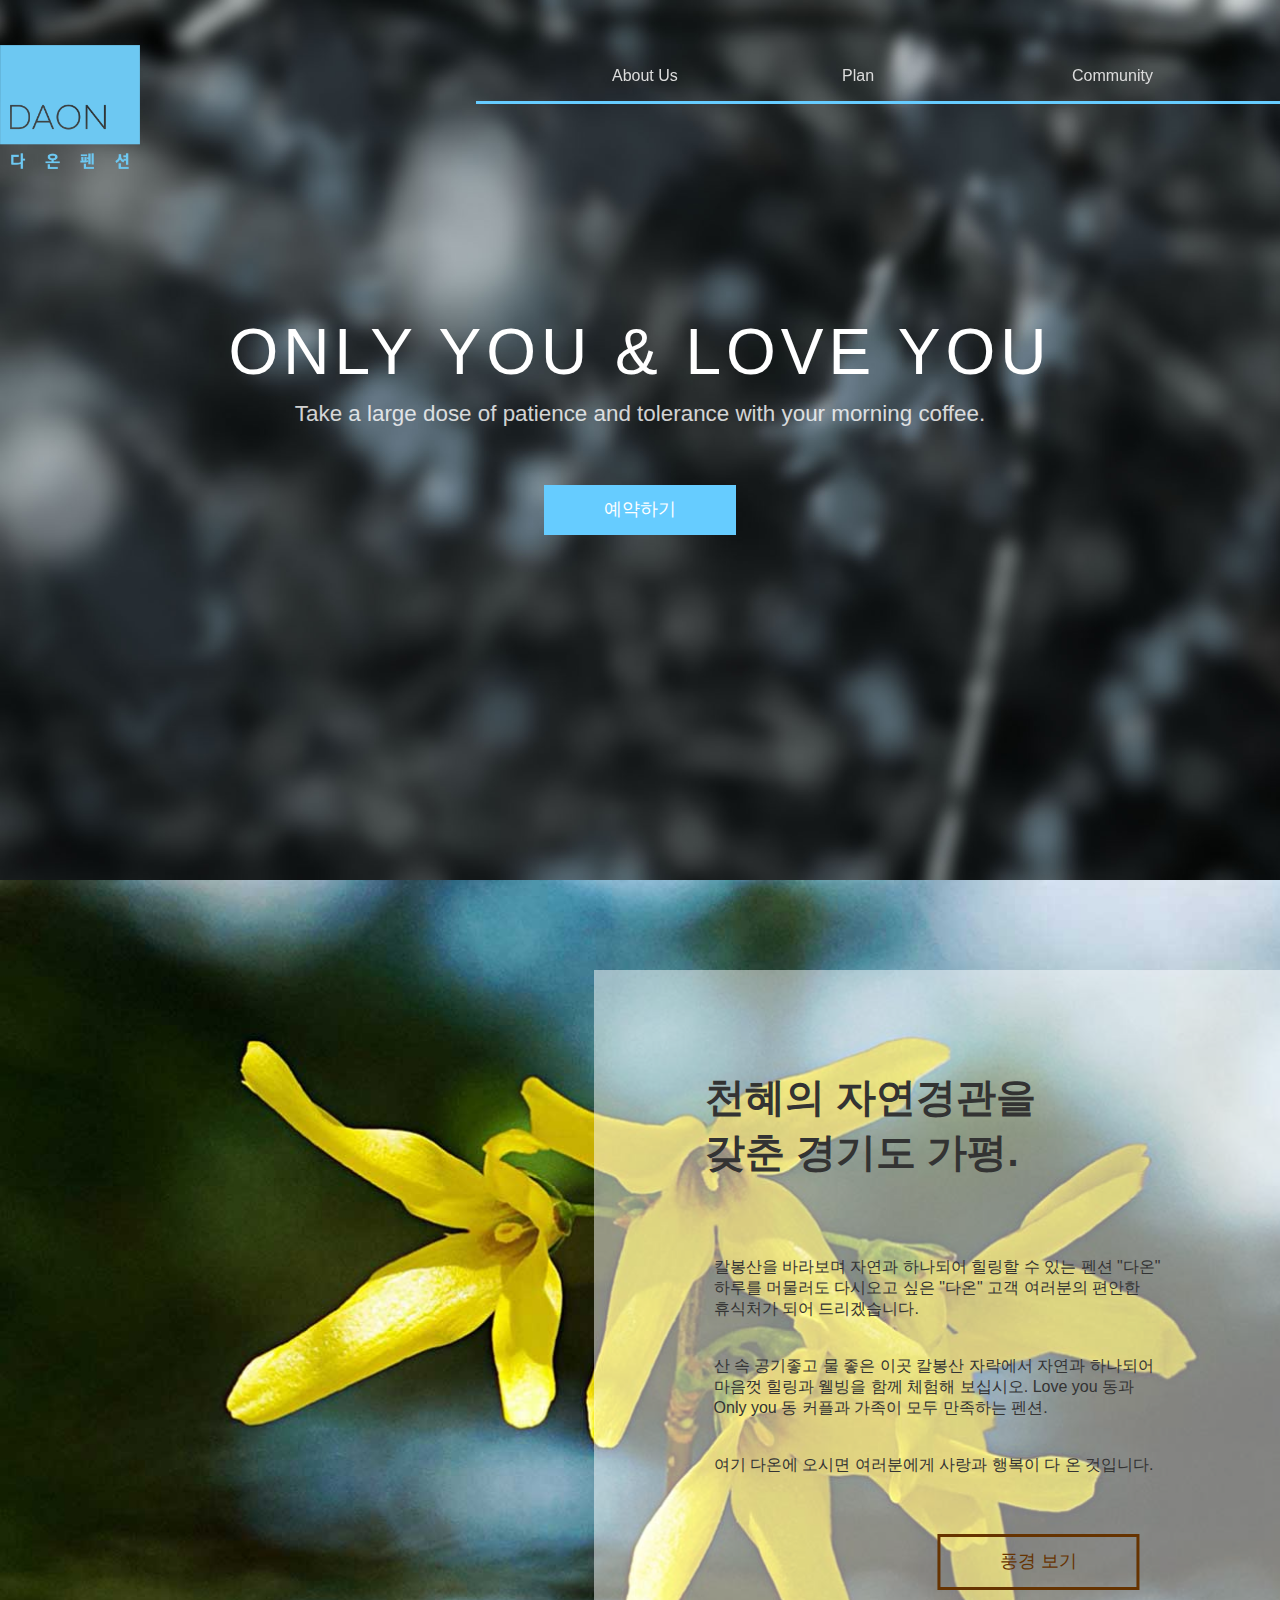
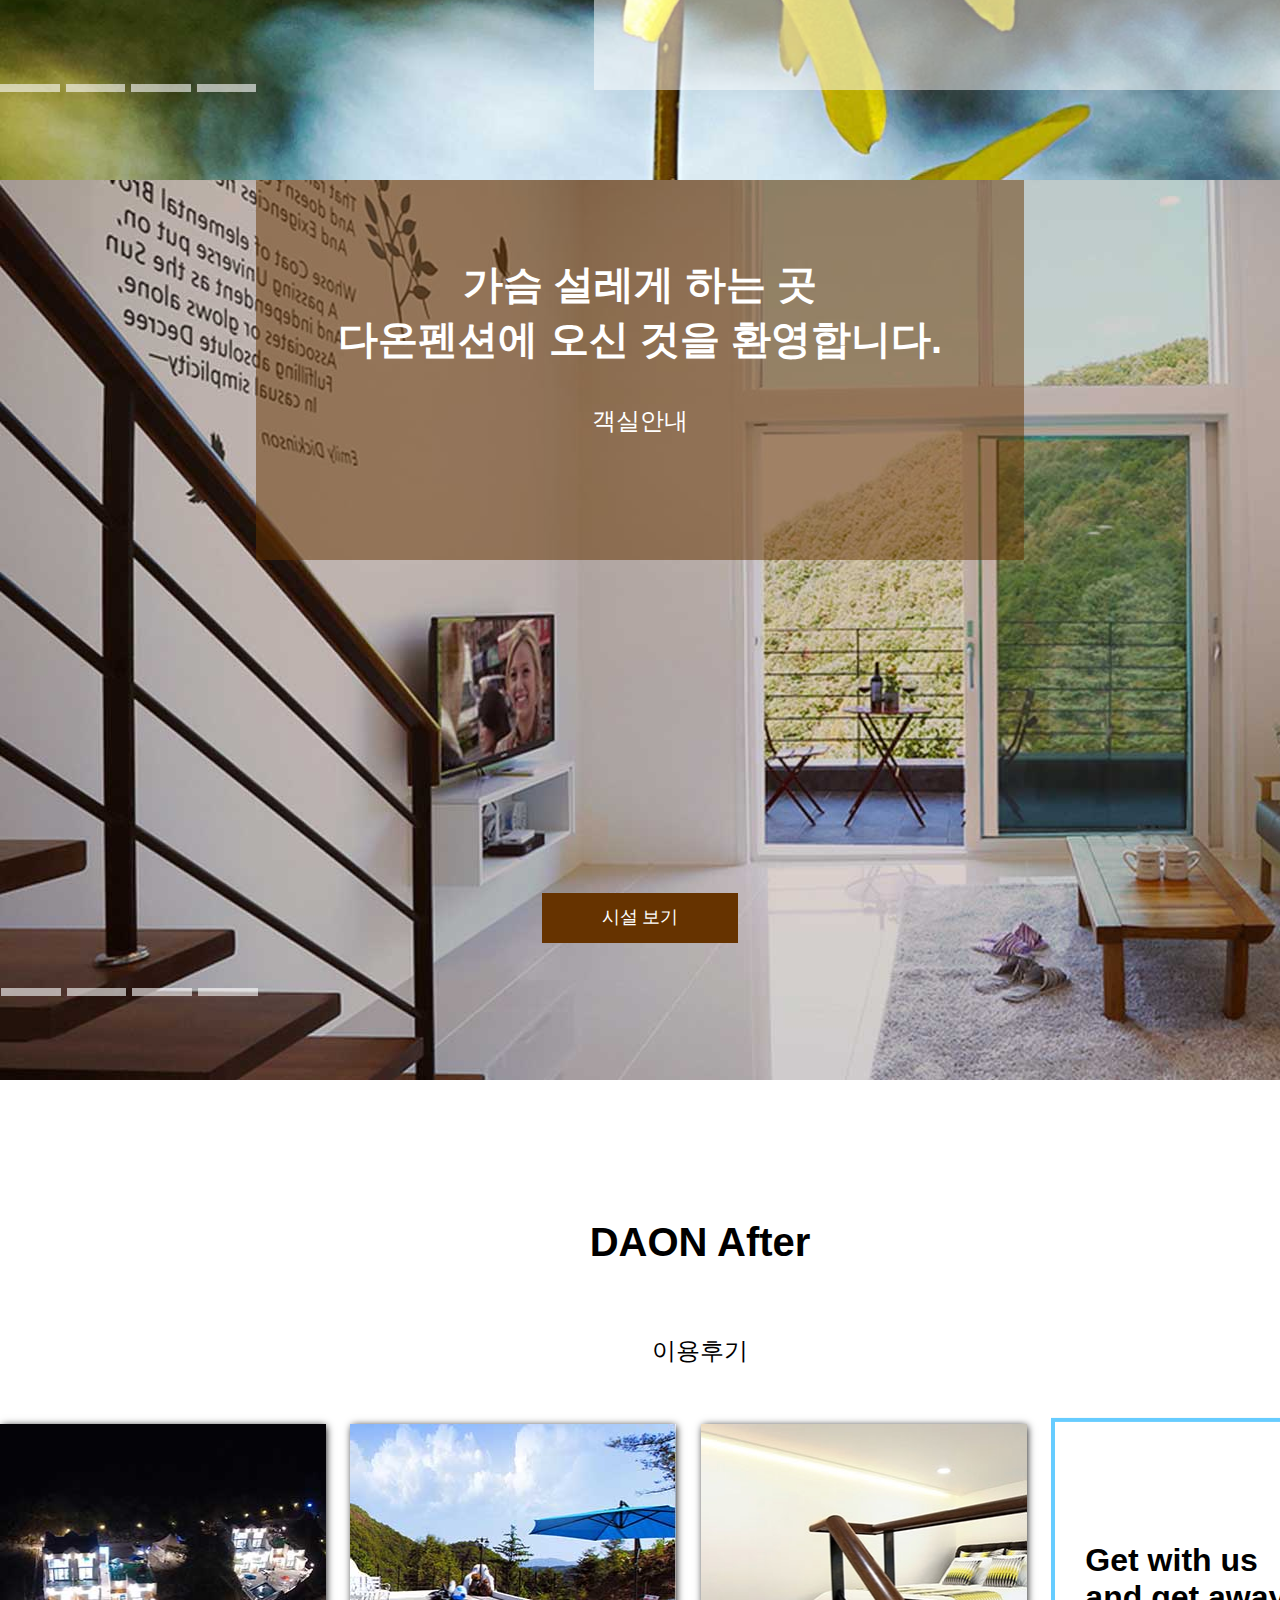
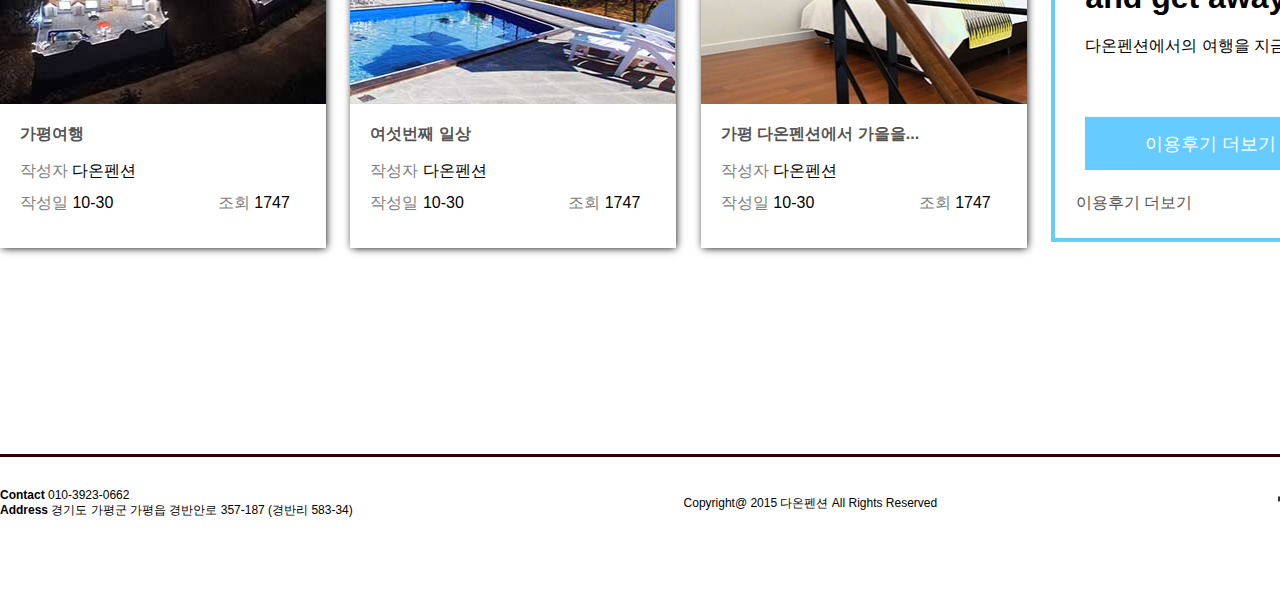
==== index.html @ 68c9ae1c "upload_1" ====
<!DOCTYPE html>
<html lang="en">
<head>
    <meta charset="UTF-8">
    <meta name="viewport" content="width=device-width, initial-scale=1.0">

    <!-- <meta property="og:url"                content="http://minkyu.dothome.co.kr/" />
    <meta property="og:title"              content="When Great Minds Don’t Think Alike" />
    <meta property="og:description"        content="minkyu description" />
    <meta property="og:image"              content="/img/img_thum01.jpg" /> -->

    <title>다온펜션</title>
    <link href="./imgs/tabicon_daon.ico" type="image/x-icon" rel="shortcut icon">
    <link href="css/main.css" rel="stylesheet">
</head>
<body>
    <header>
        <div class="head">
            <div>
                <a href="index.html"><img src="./imgs/daon_color_logo.png"></a>
            </div>
            <nav class="pcnav">
                <span class="navline"></span>
                <div>
                    <span>About Us</span>
                    <a href="aboutus_1.html">객실안내</a>
                    <a href="aboutus_2.html">오시는길</a>
                    <a href="aboutus_3.html">주변여행지</a>
                </div>
                <div>
                    <span>Plan</span>
                    <a href="plan_1.html">요금안내</a>
                    <a href="plan_2.html">실시간예약</a>
                </div>
                <div>
                    <span>Community</span>
                    <a href="community_1.html">포토갤러리</a>
                    <a href="community_2.html">이용후기</a>
                </div>
            </nav>
            <nav class="mnav">
                <a href="#">
                    <span></span>
                    <span></span>
                    <span></span>
                </a>
            </nav>
        </div>

    </header>

    <main>

        <div class="intro">
            <h1>ONLY YOU 
                & LOVE YOU</h1>
            <p>Take a large dose of patience 
                and tolerance with your morning coffee.</p>
            <a href="#">예약하기</a>
            <video autoplay muted loop>
                <source src="./imgs/cover_vid.mp4">
            </video>
        </div>

        <article class="spotview">
            <div>

                <nav class="imgslide">
                    <a href="#"></a>
                    <a href="#"></a>
                    <a href="#"></a>
                    <a href="#"></a>
                </nav>

                <div class="txtbox">
                    <h2>천혜의 자연경관을<br>
                        갖춘 경기도 가평.</h2>
                    <p>
                    칼봉산을 바라보며 자연과 하나되어 힐링할 수 있는 펜션 "다온"
                    하루를 머물러도 다시오고 싶은 "다온" 고객 여러분의 편안한
                    휴식처가 되어 드리겠습니다.
                    <br>
                    산 속 공기좋고  물 좋은 이곳 칼봉산 자락에서 자연과 하나되어
                    마음껏 힐링과 웰빙을 함께 체험해 보십시오. Love you 동과
                    Only you 동 커플과 가족이 모두 만족하는 펜션.
                    <br>
                    여기 다온에 오시면 여러분에게 사랑과 행복이 다 온 것입니다.</p>
                    <a class="cta2" href="#">풍경 보기</a>
                </div>

            </div>
        </article>

        <article class="spotroom">
            <div>
            
                <div class="txtbanner">
                    <h2>가슴 설레게 하는 곳<br>다온펜션에 오신 것을 환영합니다.</h2>
                    <p>객실안내</p>
                </div>

                <a class="cta3" href="#">시설 보기</a>

                <nav class="imgslide">
                    <a href="#"></a>
                    <a href="#"></a>
                    <a href="#"></a>
                    <a href="#"></a>
                </nav>

            </div>
        </article>

        <article class="spotafter">
            <div>
                <h2>DAON After</h2>
                <p>이용후기</p>

                <ul class="spotcardview">
                    <li>
                        <a href="#">
                            <figure><img src="./imgs/index_06.jpg"><figcaption>
                                <b>가평여행</b>
                                <p>작성자 <em>다온펜션</em>
                                    작성일 <em>10-30</em> 조회 <em>1747</em></p>
                            </figcaption></figure>
                        </a>
                    </li>
                    <li>
                        <a href="#">
                            <figure><img src="./imgs/index_08.jpg"><figcaption>
                            <b>여섯번째 일상</b>
                            <p>작성자 <em>다온펜션</em>
                                작성일 <em>10-30</em> 조회 <em>1747</em>
                            </p>
                            </figcaption></figure>
                        </a>
                    </li>
                    <li>
                        <a href="#">
                            <figure><img src="./imgs/index_10.jpg"><figcaption>
                            <b>가평 다온펜션에서 가을을...</b>
                            <p>작성자 <em>다온펜션</em>
                                작성일 <em>10-30</em> 조회 <em>1747</em></p>
                            </figcaption></figure>
                        </a>
                    </li>
                    <li>
                        <figure>
                        <h3>Get with us<br>and  get away.</h3>
                        <p>다온펜션에서의 여행을 지금 시작해보세요.</p>
                        <a href="#">이용후기 더보기</a>
                        </figure>
                    </li>
                    <li>
                        <a href="#">
                            <figure><div></div><figcaption>
                                <b>가평여행</b>
                                <p>작성자 <em>다온펜션</em> 작성일 <em>10-30</em> 조회 <em>1747</em></p>
                            </figcaption></figure>
                        </a>
                    </li>
                    <li>
                        <a href="#">이용후기 더보기</a>
                    </li>
                </ul>
            </div>
        </article>

    </main>

    <footer class="foot">
        <div>
            <p><b>Contact</b> 010-3923-0662<br><b>Address</b> 경기도 가평군 가평읍 
                경반안로 357-187 (경반리 583-34)</p>
                
            <p>Copyright@ 2015 다온펜션 All Rights Reserved</p>
            
            <figure>
                <a href="#"></a>
                <a href="#"></a>
                <a href="#"></a>
            </figure>
        </div>
    </footer>
    
</body>
</html>
---- css/main.css ----
@charset "utf-8";
@import url('common.css');

/* 섹션간 그림자 제거/헤더에서 글자 안움직이도록  transparent 활용/ul이 아닌 a태그  활용 */

/* header */

@media (max-width:480px){
    /* main .intro{display:none;}
    main .spotview{display:none;}
    main .spotroom{display:none;}
    main .spotafter{display:none;}
    footer{display:none;} */
}


header{
    position:fixed;
    top:5%;    
    width:100%;
    display:flex;
    justify-content: center;
    z-index: 10;    
}
.head{
    display: flex;
    width:1400px;
    justify-content: space-between;
    
}
.head div{
    width:140px; height:125px;
    
}

/* nav */

.head .pcnav{
    width:804px;
    display: flex;
    justify-content: flex-end;
    position: relative;
}
.head .pcnav .navline{
    width:100%;
    position:absolute;
    border-bottom: 3px solid #66ccff;
    transform: translateY(56px);
    z-index: -1;
    
}
.head .pcnav div{
    border:2px solid transparent;
    margin-right:90px;
    

}
.head .pcnav div span{
    display:block;
    padding:20px 0 20px 20px;
    color: rgb(220,220,220);    
}
.head .pcnav div a{
    opacity:0;
}
.head .pcnav div:nth-of-type(2) a{
    transform: translateY(100%);
}
.head .pcnav div:nth-of-type(3) a{
    transform: translateY(100%);
}
.head .pcnav div:hover{
    padding-bottom:28%;
    background: rgba(0,0,0,0.4);
    border:2px solid #ff6633;
}
.head  .pcnav div:hover span{
    color:#33ffff;
}
.head .pcnav div:hover a{
    display:block;
    padding-left:20px;
    margin:20px 0;
    opacity:1;
    color: white;    
    transition: .5s;
}
.head .pcnav div a:hover{
    color:#ff6633;
}

/* 480-header */
@media (min-width:480px){
    .mnav{
        display:none;
    }
}
@media (max-width:480px){
    
    .head .pcnav{
        display:none;
    }

    header{
        top:3%;
        width:100%;
        
    }
    .head{
        position:relative;
    }
    .head div{
        width:20vw;
        display:inline-block;
        position:fixed;
        left:5%;
        top:3%;

    }
    .head .mnav{
        display:inline-block;
        width:10vw; height: 10vw;
        padding:7vw;
        position:fixed;
        right:5%;
        z-index: 999;
    }
    .head .mnav a span{
        width:8vw; height: 1.2vw;
        background-color: #cccccc;
        position:absolute;
        transform: translate(-50%,-50%);
        top:50%; left:50%;
        
    }
    .head .mnav a span:nth-last-of-type(2){
        transform: translate(-50%,150%);
    }
    .head .mnav a span:nth-last-of-type(3){
        transform: translate(-50%,-250%);
    }
}




/* section 1: intro */

.intro{
    display: flex;
    justify-content: center;
    align-items: center;
    width:100%; height:880px;
    flex-direction: column;
    overflow: hidden;
    position:relative;
    background-image: url(../imgs/intro_bg.jpg);
    background-size: cover;
    background-repeat: no-repeat;
    

}
.intro video{
    transform: translateY(-8%);
}
.intro h1{
    position:absolute;
    top:40%; left:50%;
    transform: translate(-50%,-50%);
    font-size: 4em;
    letter-spacing: 5px;
    font-weight:100;
    color:white;
    z-index: 1;
    width:100%;
    text-align: center;
}
.intro p{
    position:absolute;
    top:47%; left:50%;
    transform: translate(-50%,-50%);
    font-size: 1.4em;
    font-weight: 300;
    color:white;
    opacity:.8;
    z-index: 1;
    width:100%;
    text-align: center;

}
.intro a{
    position:absolute;
    top:58%; left:50%;
    transform: translate(-50%,-50%);
    /* cta */
    font-size: 1.1em;
    font-weight: 500;
    color:white;
    background:#66ccff;
    padding:12px 60px 14px 60px;
    z-index: 1;
}
.intro a:hover{
    background:white;
    color:#66ccff;
}

@media (max-width:480px){
    .intro{
        background: none;
        height: 100%;
        /* overflow: visible; */
        
    }
    .intro video{
        height: 90vh;
        transform: translateY(0);
        
    }
    .intro h1{
        font-size: 2.2em;
        white-space: pre-line;
        display:inline-block;
        text-align: center;
        top:40%; left:50%;
        transform: translate(-50%,-50%);
    }
    .intro p{
        font-size: 0.8em;
        white-space: pre-line;
        text-align: center;
        top:55%; left:50%;
        transform: translate(-50%,-50%);
    }
    .intro a{
        font-size: .8em;
        padding: 2vw 10vw;
        text-align: center;
        top:68%; left:50%;
        transform: translate(-50%,-50%);
    }
}

/* section 2: 풍경 */

.spotview{
    height:900px; width:100%;
    background-image:url(../imgs/index_02.jpg);
    background-size: cover;
    background-repeat: no-repeat;
    display:flex;
    justify-content: center;
    align-items: center;
}
.spotview div{
    width:1400px;
    margin: 0 auto;
    display:flex;
    justify-content: space-between;
    align-items:center;
}
.spotview div .imgslide{
    width:260px; height:8px;
    transform:translateY(4400%)
}
.spotview div .imgslide a{
    height:100%; width:23%;
    background-color: rgba(255,255,255,.6);
    display:inline-block;
    margin-right:.5%;
}
/* .spotview div .imgslide a:active{} */

.spotview div .txtbox{
    width:686px; height:720px;
    background-color: rgba(255,255,255,0.5);
    display:flex;
    flex-direction: column;
    margin:0;
    padding:100px;
    color:#333333;
    text-align: left;
    
}
.spotview div .txtbox p{
    white-space: pre-line;
    font-size:1em;
    font-weight: 500;
    margin:0;
}
.spotview div .txtbox h2{
    font-size: 2.5em;
    transform: translateX(-20%);
}
.spotview div .txtbox .cta2{
    font-size: 1.1em;
    font-weight: 500;
    color:#663300;
    border:3px solid #663300;
    padding:12px 60px 14px 60px;
    transform: translateX(50%);
}
.spotview div .txtbox .cta2:hover{
    border:3px solid white;
    color:white;
}

@media (max-width:480px){
    .spotview{
        width:100%;height:90vh;
    }
    .spotview div{
        width:100vw;
        justify-content: center;
        flex-direction: column;
        position: relative;
    }
    .spotview div .txtbox{
        width:80vw; height:70vh;
        padding:5vw;
        transform: translateY(-8%);
    }
    .spotview div .txtbox h2{
        font-size: 1.5em;
        width:100%;
        text-align: center;
        margin: 0 auto;
        transform: translate(0,-50%);
    }
    .spotview div .txtbox p{
        font-size: 0.8em;
        text-align: left;
        white-space: normal;
        transform: translate(0,0);
    }
    .spotview div .txtbox .cta2{
        transform: translate(0,40%) scale(.8);
        
    }
    .spotview div .imgslide{
        transform: translate(0) scale(.7);
        position: absolute;
        bottom: 0;
    }
}

/* section 3:객실 */

.spotroom{
    height:900px; width:100%;
    background-image:url(../imgs/index_03.jpg);
    background-size: cover;
    background-repeat: no-repeat;
    display:flex;
    justify-content: center;
    z-index:-1;
}
.spotroom div{
    width:1400px; height:100%;
    margin: 0 auto;
    display:flex;
    flex-direction: column;
    align-items: center;
    text-align: center;
    position:relative;
    
}
.spotroom div .txtbanner{
    width:60%; height:380px;
    background-color: rgba(102,51,0,0.5);
}
.spotroom div .txtbanner p {
    font-size:24px;
    color:white;
}

.spotroom div .txtbanner h2{
    font-size: 2.5em;
    color:white;
    display:block;
    margin:10% 0 5% 0;
}
.spotroom div .cta3{
    font-size: 1.1em;
    font-weight: 500;
    color:white;
    background: #663300;
    padding:12px 60px 14px 60px;
    margin-top:26%;   
}
.spotroom div .cta3:hover{
    background:white;
    color:#663300;
}
.spotroom div .imgslide{
    width:260px; height:8px;
    position:absolute;
    bottom: 10%;
    left:0;
}
.spotroom div .imgslide a{
    height:100%; width:23%;
    background-color: rgba(255,255,255,.6);
    display:inline-block;
    margin-right:.5%;
}

@media (max-width:480px){
    .spotroom{ 
        height: 90vh;
        background-position-x: center;

    }
    .spotroom div{
        position: relative;
    }
    .spotroom div .txtbanner{
        padding:0;
        width:80vw;
        height: 33vh;
        display: flex;
        justify-content: center;
        align-items: center;
    }
    .spotroom div .txtbanner h2{
        font-size: 1.5em;
        width:80%;
    }
    .spotroom div .txtbanner p{
        font-size: 1em;
    }
    .spotroom div .cta3{
        transform: translate(0,40%) scale(.8);
    }
    .spotroom div .imgslide{
        transform: translate(-50%,0) scale(.7);
        position: absolute;
        bottom: 15;
        left:50%
    }
}


/* section 4:이용후기 */

.spotafter{
    width:100%; height:900px;
    overflow: hidden;
}
.spotafter div{
    width:1400px; height:auto;
    display:flex;
    justify-content: center;
    align-items: center;
    flex-direction: column;
    position:relative;
    margin:0 auto;
}
.spotafter div h2{
    font-size: 2.5em;
    display:block;
    margin:10% 0 5% 0;
}
.spotafter div p{
    font-size: 24px;
}
.spotafter div .spotcardview{
    width:1400px; height:auto;
    position:absolute;
    left:0;
    top:120%;
    
}
.spotafter div .spotcardview li{
    display:inline-block;
    margin-right:20px;
}
.spotafter div .spotcardview li a figure{
    width:326px; height:424px;
    box-shadow: 1px 1px 8px -1px #000000;
}
.spotafter div .spotcardview li a figure img{
    width:100%; height: 280px;
    margin-bottom: 20px;
}
.spotafter div .spotcardview li a figure b{
    font-size: 16px;
    padding-left:20px;
    display:block;
    margin-bottom:10px;

}
.spotafter div .spotcardview li a figure p{
    font-size: 16px;
    white-space: pre-line;
    color:gray;
    padding-left:20px;
    line-height: 2em;
}
.spotafter div .spotcardview li a figure p em{
    font-style: normal;
    color:black;
}
.spotafter div .spotcardview li a figure p em:nth-of-type(2){
    padding-right:100px;
}
.spotafter div .spotcardview li:nth-of-type(4){
    position:relative;
}
.spotafter div .spotcardview li:nth-of-type(4) figure{
    height:424px; width:800px;
    border:4px solid #66ccff;
    transform: translateY(-92%);
    box-shadow: none;
    position: absolute;
    padding:120px 0 0 30px;
}
.spotafter div .spotcardview li:nth-of-type(4) figure h3{
    font-size: 2em;
}
.spotafter div .spotcardview li:nth-of-type(4) figure p{
    padding:0;
    margin-top:20px;
    color:black;
    font-size: 16px;
}
.spotafter div .spotcardview li:nth-of-type(4) figure a{
    font-size: 1.1em;
    font-weight: 500;
    color:white;
    background:#66ccff;
    padding:12px 57px 11px 57px;
    border:3px solid #66ccff;
    margin-top:60px;
    display:inline-block;
}
.spotafter div .spotcardview li:nth-of-type(4) figure a:hover{
    border:3px solid #66ccff;
    background:none;
    color:#66ccff;
}
@media (min-width:480px){
    .spotafter div .spotcardview li:nth-of-type(5){
        display: none;
    }
}

@media (max-width:480px){
    .spotafter{
        height: auto;
    }
    .spotafter div{
        width:100%; height: auto;
        margin-bottom:6vh;
    }
    .spotafter div h2{
        font-size: 1.5em;
        text-align: center;
    }
    .spotafter div p{
        font-size: 1em;
        margin-bottom: 5vh;
    }
    .spotafter div .spotcardview{
        width:80vw; height: auto;
        position: static;
        display:flex;
        flex-direction: column;
        justify-content: center;
        align-items: center;
    }
    .spotafter div .spotcardview li{
        display:block;
        margin:0 auto;
        width:100%; 
        margin:1vh 0;
    }
    .spotafter div .spotcardview li a figure{
        width:80vw; height: auto;
    }
    .spotafter div .spotcardview li a figure b{
        font-size: 1em;
        padding-left:5vw;
        margin-bottom:1vh;
    }
    .spotafter div .spotcardview li a figure p{
        font-size: 0.8em;
        white-space: pre-line;
        color:gray;
        padding-left:5vw;
        line-height: 2em;
        padding-bottom: 2vh;
    }
    .spotafter div .spotcardview li a figure p em:nth-of-type(2){
        padding-right:0;
    }
    .spotafter div .spotcardview li:nth-of-type(1){
        display:none;
    }
    .spotafter div .spotcardview li:nth-of-type(2){
        display:none;
    }
    .spotafter div .spotcardview li:nth-of-type(3){
        display:none;
    }
    .spotafter div .spotcardview li:nth-of-type(4){
        display:none;
    }
    .spotafter div .spotcardview li:nth-of-type(5) div{
        background-image: url(../imgs/index_06.jpg);
        height:15vh;
        margin: 0;
        margin-bottom: 2vh;
        background-position: center;
    }
    .spotafter div .spotcardview li:nth-of-type(6){
        display:flex;
        justify-content: center;
        margin:0;
        margin-top:-1vh;
    }
    .spotafter div .spotcardview li:nth-of-type(6) a{
        font-size: 1em;
        padding: 2vw 0;
        text-align: center;
        background:#66ccff;
        display: block;
        color:white;
        width:45vw;
    }
}

/* footer */

.foot{
    width:100%; padding:74px 0;
}
.foot div{
    width:1400px; height:100%;
    display:flex;
    justify-content: space-between;
    align-items: center;
    margin: 0 auto;
    border-top: 3px solid #330000;
    font-size: 12px;
    padding-top:30px;
    /* background-color: chartreuse; */
}
.foot div figure{
    width:132px; height:32px;
    /* background-color: cornflowerblue; */
    display:flex;
    justify-content: space-between;
}
.foot div figure a{
    width:31px; height: 31px;
    display:inline-block;
    background-image: url(../imgs/share.jpg);
    background-position-y:-2px;
}
.foot div figure a:nth-of-type(1) {
    background-position-x: -5px;
}
.foot div figure a:nth-of-type(2){
    background-position-x: -61px;
}
.foot div figure a:nth-of-type(3){
    background-position-x: -116px;
}
.foot div figure a:nth-of-type(1):hover {
    background-position-y: -35px;
}
.foot div figure a:nth-of-type(2):hover{
    background-position-y: -35px;
}
.foot div figure a:nth-of-type(3):hover{
    background-position-y: -35px;
}

@media (max-width:480px){
    .foot{
        padding-bottom:5vh;
    }
    .foot div{
        width:80vw; height:auto;
        justify-content: center;
        padding-top:3vh;
        flex-direction: column;
        font-size: 0.8em;
        white-space: pre-line;
    }
    .foot div p:nth-of-type(2){
        margin:3vh 0;
    }
}
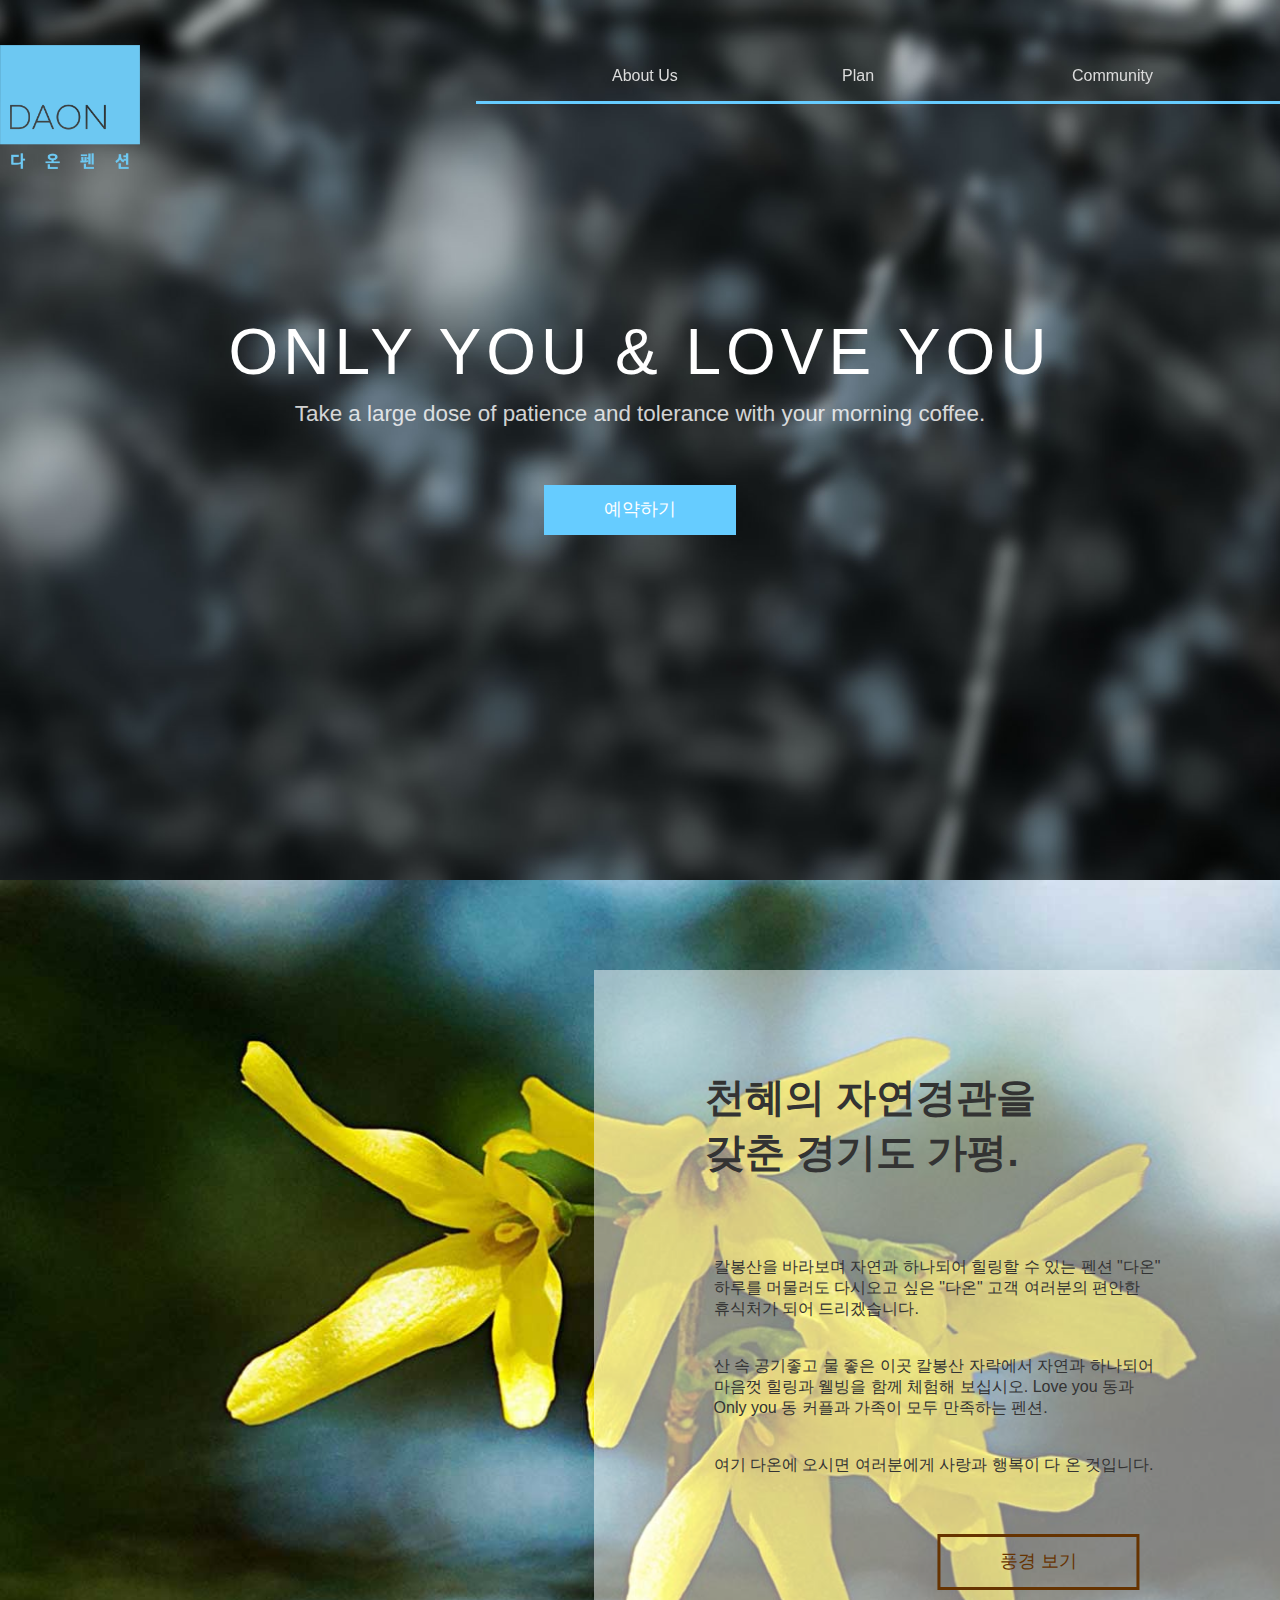
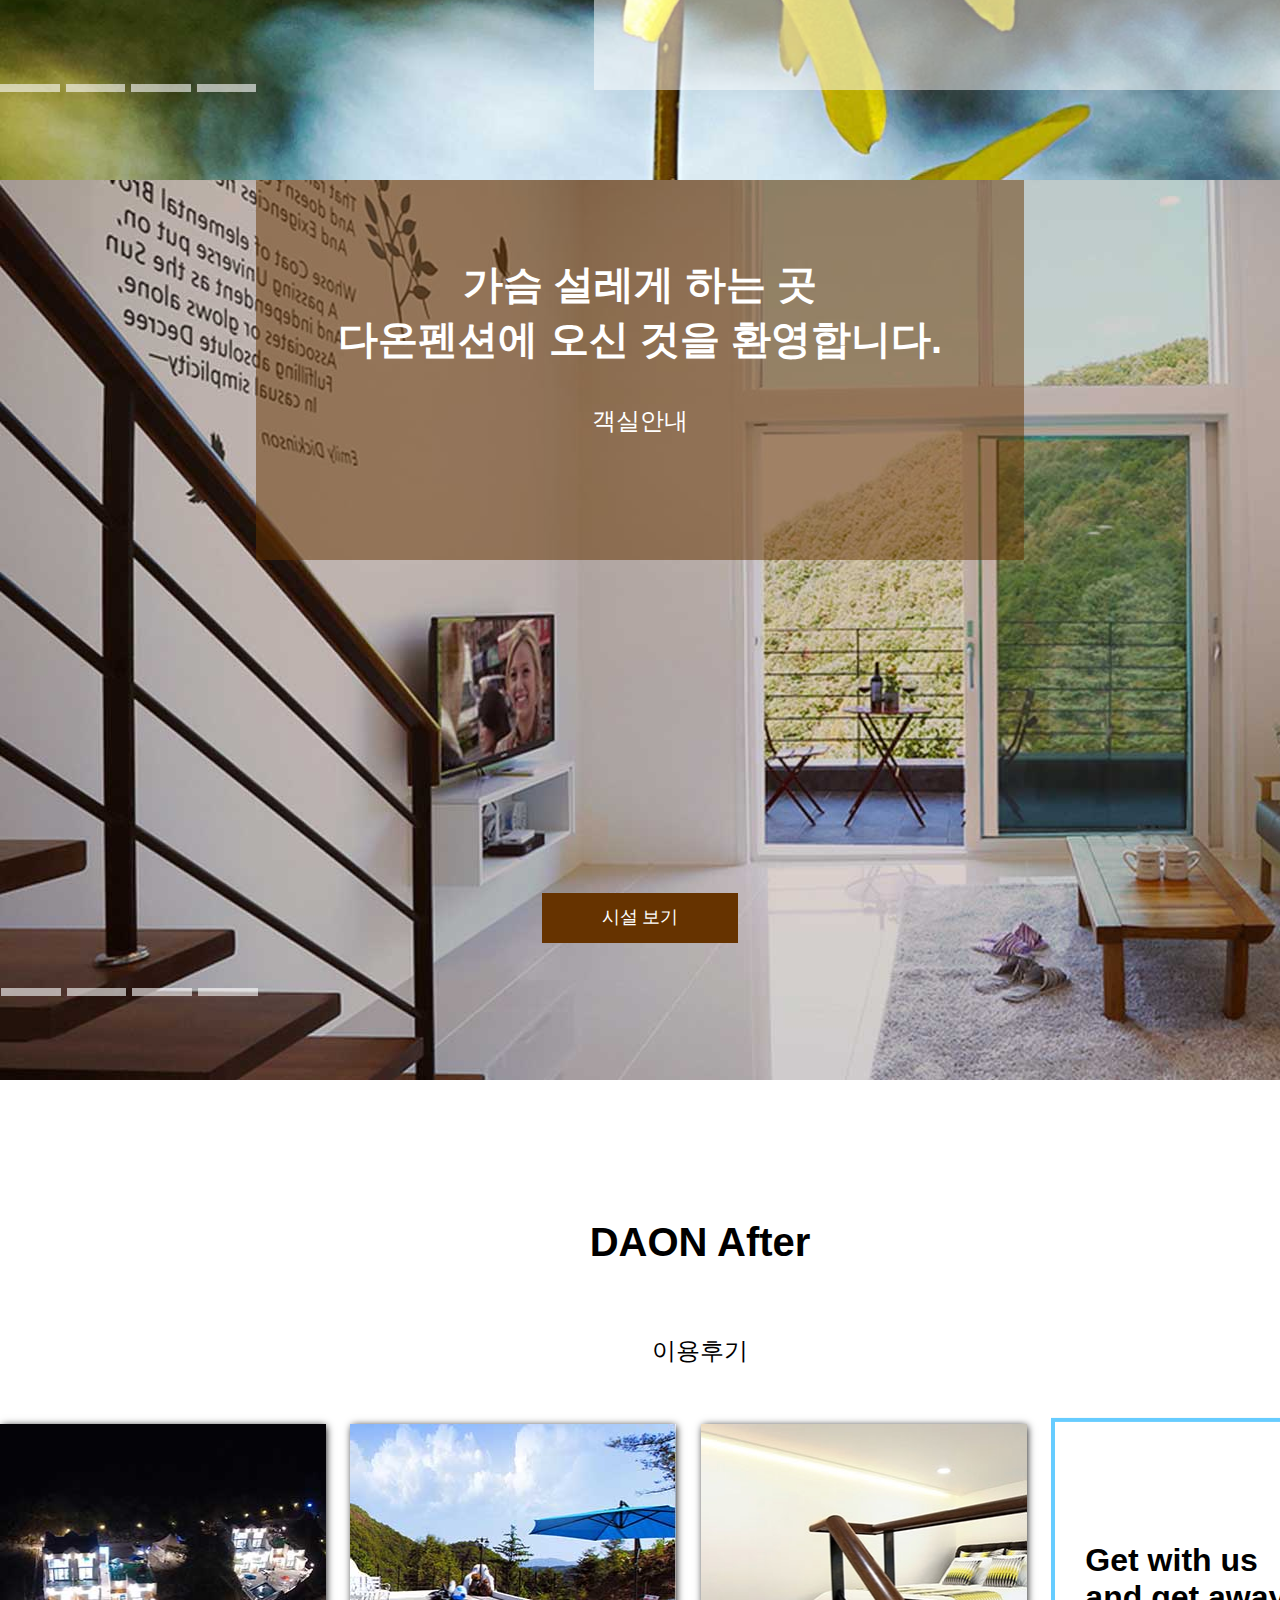
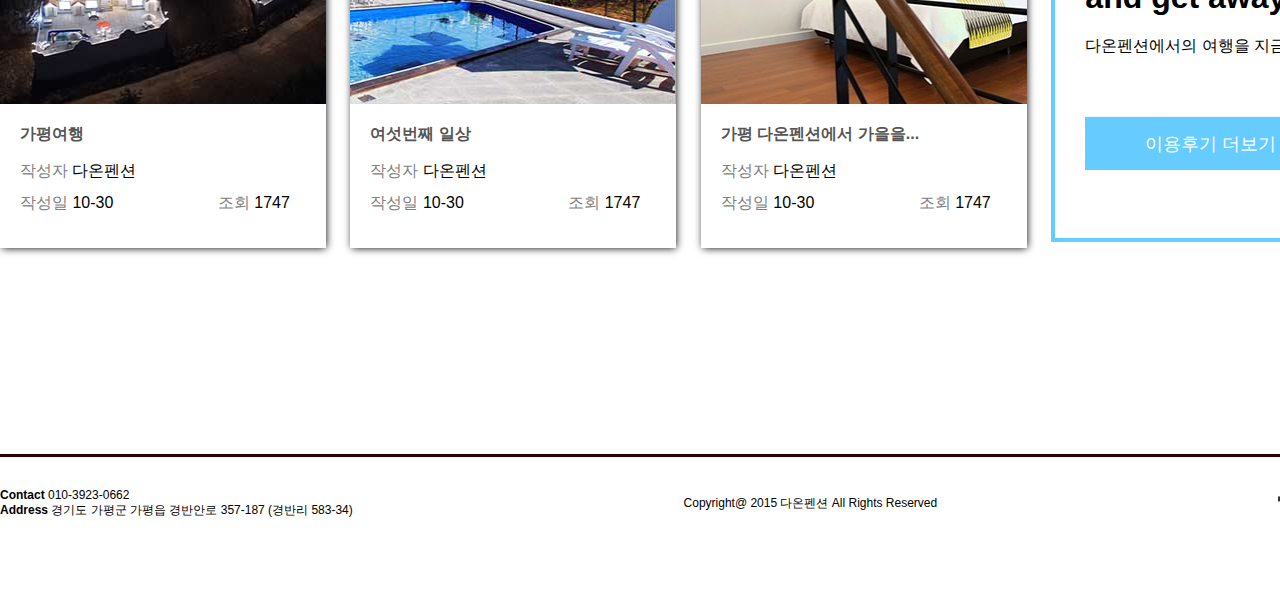
==== commit 2b554560: "action_0204" ====
--- a/index.html
+++ b/index.html
@@ -39,11 +39,20 @@
                 </div>
             </nav>
             <nav class="mnav">
-                <a href="#">
-                    <span></span>
-                    <span></span>
-                    <span></span>
-                </a>
+                <input id="burger" type="checkbox">
+                <label for="burger" class="blabel"></label>
+                <div class="bmenu">
+                    <h2>About Us</h2>
+                    <a href="aboutus_1.html">객실안내</a>
+                    <a href="aboutus_2.html">오시는길</a>
+                    <a href="aboutus_3.html">주변여행지</a>
+                    <h2>Plan</h2>
+                    <a href="plan_1.html">요금안내</a>
+                    <a href="plan_2.html">실시간예약</a>
+                    <h2>Community</h2>
+                    <a href="community_1.html">포토갤러리</a>
+                    <a href="community_2.html">이용후기</a>
+                </div>
             </nav>
         </div>
 
--- a/css/main.css
+++ b/css/main.css
@@ -117,7 +117,7 @@
         top:3%;
 
     }
-    .head .mnav{
+    /* .head .mnav{
         display:inline-block;
         width:10vw; height: 10vw;
         padding:7vw;
@@ -138,7 +138,90 @@
     }
     .head .mnav a span:nth-last-of-type(3){
         transform: translate(-50%,-250%);
-    }
+    } */
+
+    .head .mnav{
+        position:fixed;
+        top:5%; right:5%;
+    }
+    .head .mnav #burger{
+        display:none;
+    }
+
+    
+    .head .mnav .blabel::before{
+        content: "";
+        
+        display:block;
+        border-bottom: 1.2vw solid #cccccc;
+        margin-bottom: 1.4vw;
+    }
+    .head .mnav .blabel::after{
+        content: "";
+        
+        display:block;
+        border-bottom: 1.2vw solid #cccccc;
+        margin-bottom: 1.4vw;
+    }
+    .head .mnav .blabel{
+        z-index: 1;
+        position:absolute;
+        top:5%; right:5%;
+        width: 8vw; 
+        border-bottom: 1.2vw solid #cccccc;
+        display:block;
+        
+    }
+    
+    .head .mnav #burger:checked~ .blabel{
+        border-bottom: 1.2vw solid white;
+    }
+    .head .mnav #burger:checked~ .blabel::before{
+        border-bottom: 1.2vw solid white;
+        
+    }
+    .head .mnav #burger:checked~ .blabel::after{
+        border-bottom: 1.2vw solid white;
+    }
+    .head .mnav .bmenu{
+        
+        transition: .5s;
+        padding:15vh 0 0 6vw;
+        position: fixed;
+        top:0; left:120%;
+        
+        width:50vw; height:100%;
+        overflow: hidden;
+        
+    }
+    .head .mnav .bmenu a{
+        display:block;
+        padding-bottom:2vh;
+        color:#66ccff;
+    }
+    .head .mnav .bmenu h2{
+        font-size: 1.2em;
+        padding-bottom:2vh;
+        color:#cccccc;
+    }
+
+    .head .mnav #burger:checked~ .bmenu{
+        position: fixed;
+        padding:15vh 0 0 6vw;
+        top:0; left:50%;
+        width:50vw; 
+        height:100%;
+        background:rgba(0,0,0,.8);
+        
+        
+    }
+    .head .mnav #burger:checked~ .bmenu a{
+        font-size: 1em;
+        color:#66ccff;
+        display:block;
+        padding-bottom:2vh;
+    }
+
 }
 
 
@@ -543,6 +626,9 @@
     .spotafter div .spotcardview li:nth-of-type(5){
         display: none;
     }
+    .spotafter div .spotcardview li:nth-of-type(6){
+        display: none;
+    }
 }
 
 @media (max-width:480px){
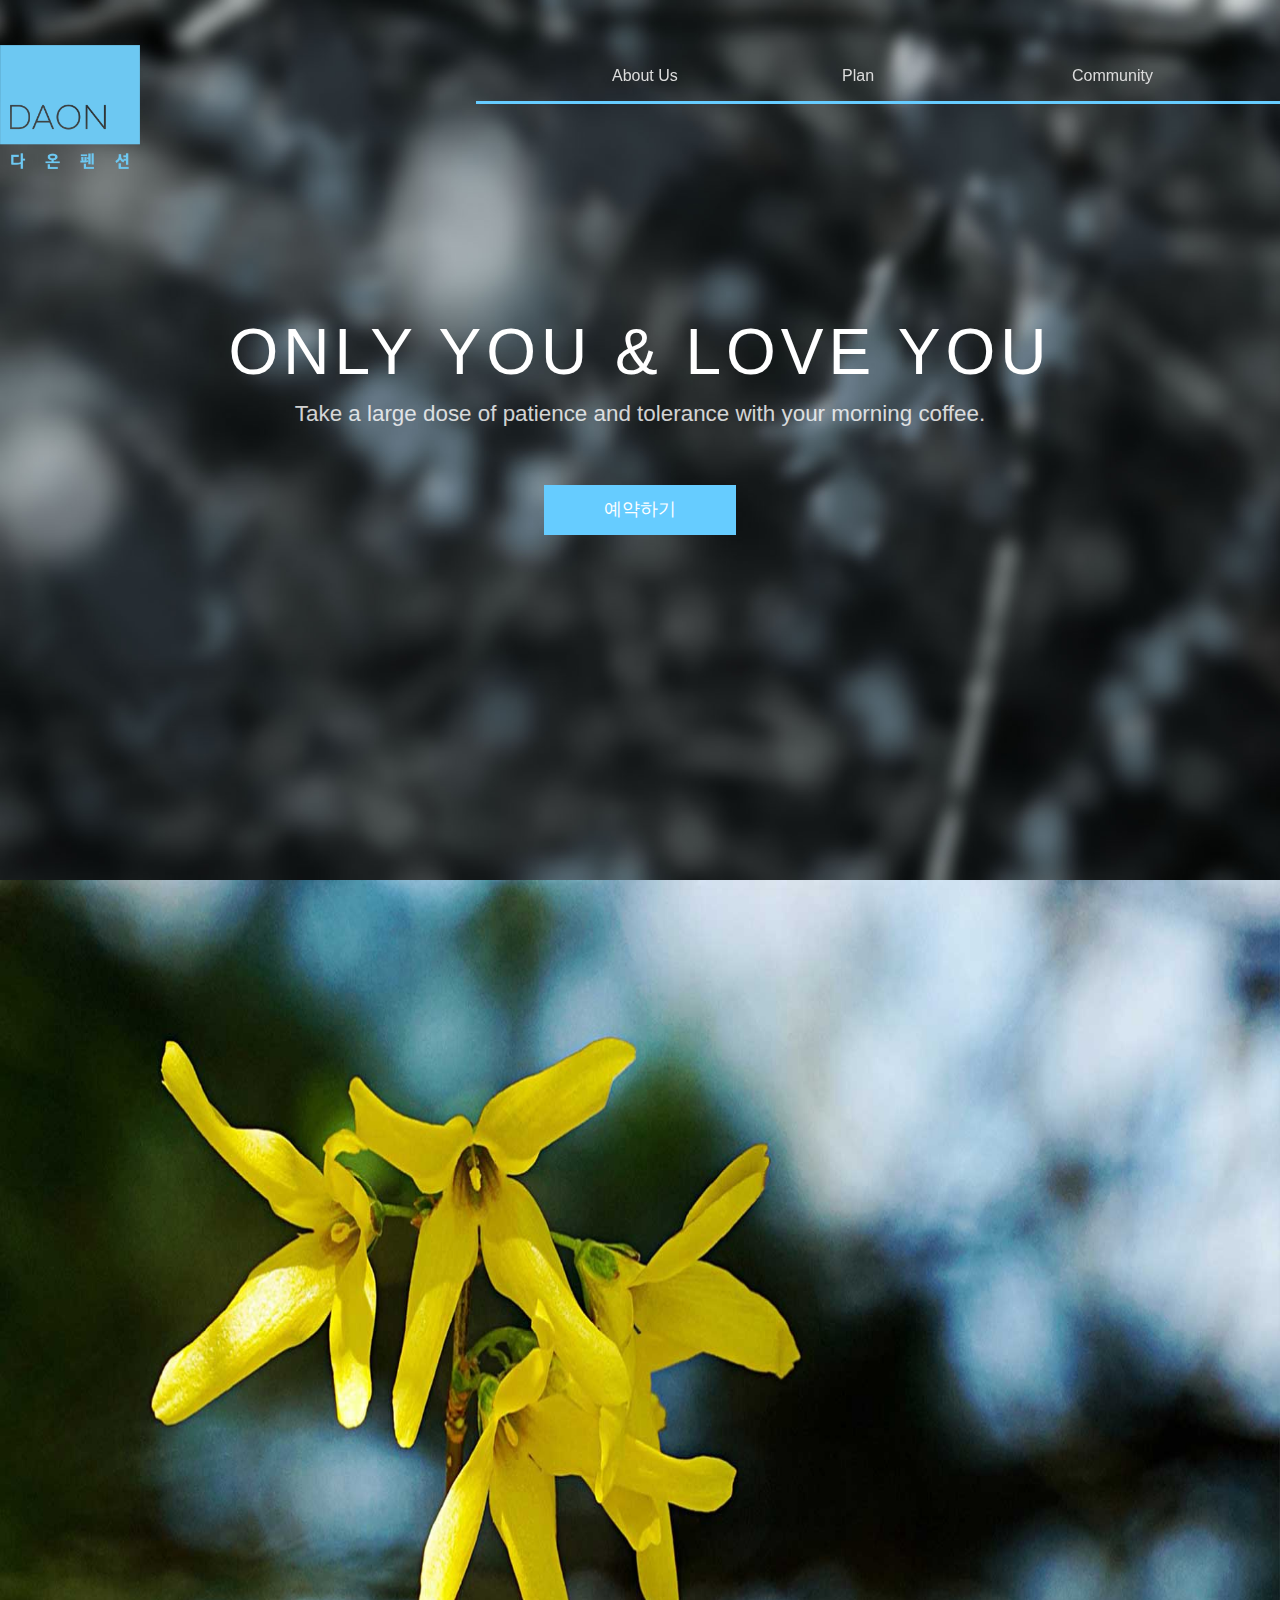
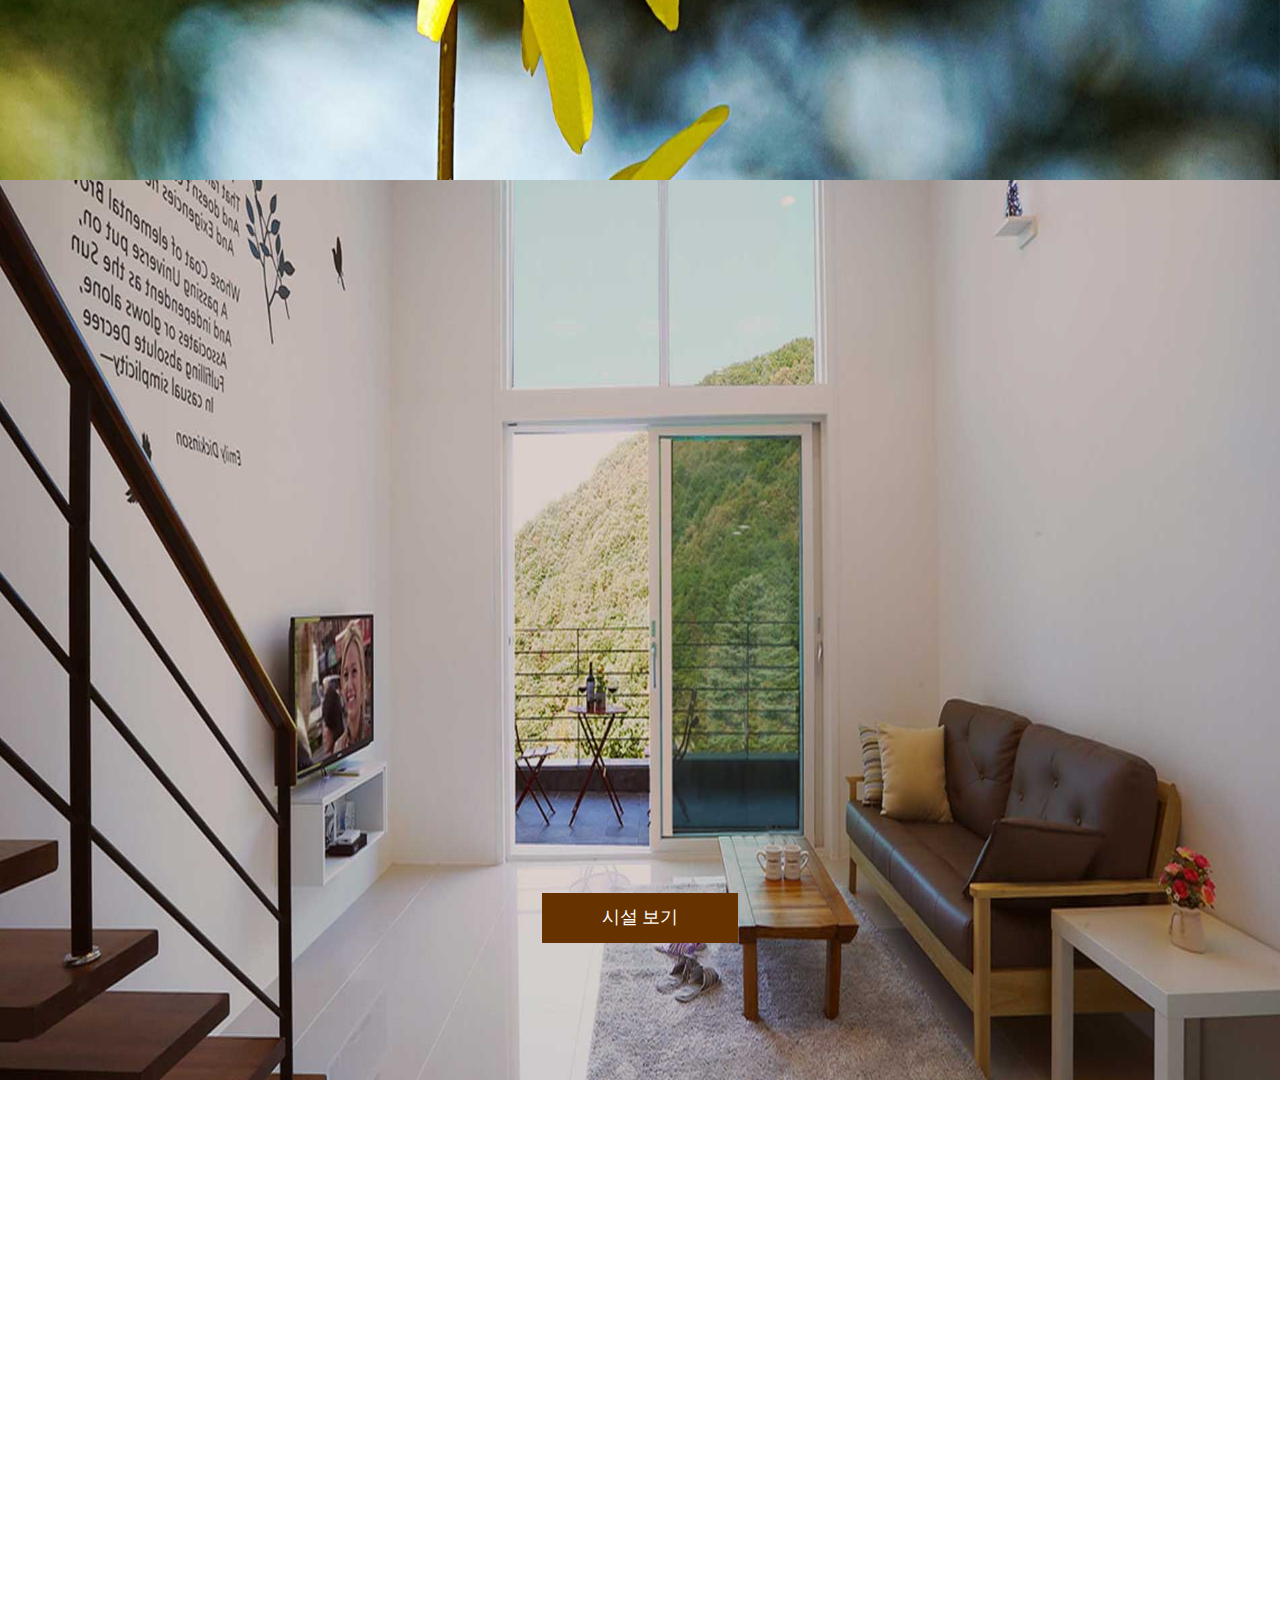
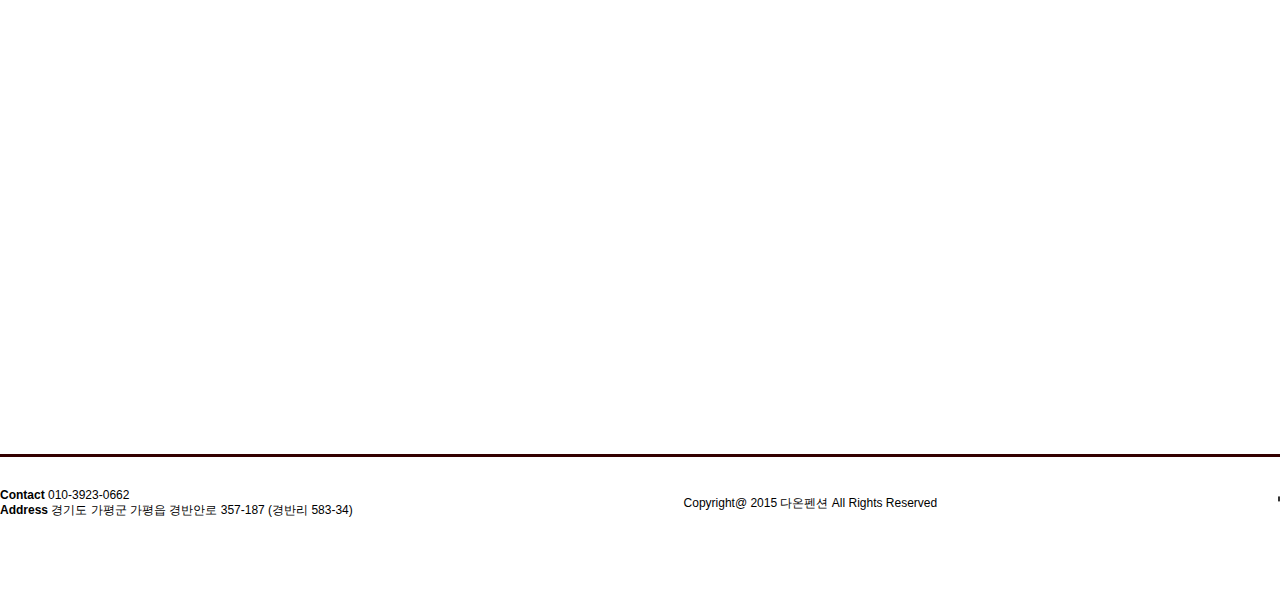
==== commit 76aef683: "push210317" ====
--- a/index.html
+++ b/index.html
@@ -12,50 +12,11 @@
     <title>다온펜션</title>
     <link href="./imgs/tabicon_daon.ico" type="image/x-icon" rel="shortcut icon">
     <link href="css/main.css" rel="stylesheet">
+    <script src="https://ajax.googleapis.com/ajax/libs/jquery/3.5.1/jquery.min.js"></script>
+    <script src="./js/common.js"></script>
 </head>
 <body>
     <header>
-        <div class="head">
-            <div>
-                <a href="index.html"><img src="./imgs/daon_color_logo.png"></a>
-            </div>
-            <nav class="pcnav">
-                <span class="navline"></span>
-                <div>
-                    <span>About Us</span>
-                    <a href="aboutus_1.html">객실안내</a>
-                    <a href="aboutus_2.html">오시는길</a>
-                    <a href="aboutus_3.html">주변여행지</a>
-                </div>
-                <div>
-                    <span>Plan</span>
-                    <a href="plan_1.html">요금안내</a>
-                    <a href="plan_2.html">실시간예약</a>
-                </div>
-                <div>
-                    <span>Community</span>
-                    <a href="community_1.html">포토갤러리</a>
-                    <a href="community_2.html">이용후기</a>
-                </div>
-            </nav>
-            <nav class="mnav">
-                <input id="burger" type="checkbox">
-                <label for="burger" class="blabel"></label>
-                <div class="bmenu">
-                    <h2>About Us</h2>
-                    <a href="aboutus_1.html">객실안내</a>
-                    <a href="aboutus_2.html">오시는길</a>
-                    <a href="aboutus_3.html">주변여행지</a>
-                    <h2>Plan</h2>
-                    <a href="plan_1.html">요금안내</a>
-                    <a href="plan_2.html">실시간예약</a>
-                    <h2>Community</h2>
-                    <a href="community_1.html">포토갤러리</a>
-                    <a href="community_2.html">이용후기</a>
-                </div>
-            </nav>
-        </div>
-
     </header>
 
     <main>
@@ -71,15 +32,67 @@
             </video>
         </div>
 
+        <div class="ir_popup">
+            <div class="ir_cont">
+                <div class="irc_left"></div>
+                <div class="irc_right">
+                    <h2>미리 예약하기</h2>
+                    <div class="calander">
+                        <ul>
+                            <li>S</li>
+                            <li>M</li>
+                            <li>T</li>
+                            <li>W</li>
+                            <li>Th</li>
+                            <li>F</li>
+                            <li>Sa</li>
+                        </ul>
+                        <ul>
+                            <li><a href="#">03</a></li>
+                            <li><a href="#">04</a></li>
+                            <li><a href="#">05</a></li>
+                            <li><a href="#">06</a></li>
+                            <li><a href="#">07</a></li>
+                            <li><a href="#">08</a></li>
+                            <li><a href="#">09</a></li>
+                        </ul>
+                    </div>
+                    <div class="action">
+                        <ul>
+                            <li>
+                                
+                                
+                                <span>
+                                    <a href="#"><img src="./imgs/down_triangle.png">이용기간</a>
+                                    <a href="#"><img src="./imgs/down_triangle.png">아동</a>
+                                    <a href="#"><img src="./imgs/down_triangle.png">성인</a>
+                                    <a href="#"><img src="./imgs/down_triangle.png">유아</a>
+                                </span>
+                                <span>결제<a href="#">1,000,000원</a></span>
+                            </li>
+                        </ul>
+                    </div>
+                    <div class="email">
+                        <input type="text" placeholder="Your Email">
+                    </div>
+                    <a class="enter">예약하기</a>
+
+                </div>
+                
+            </div>
+        </div>
+
         <article class="spotview">
+            <img class="sv_bg" src="./imgs/index_02.jpg">
+            <img class="sv_bg" src="./imgs/index_03.jpg">
             <div>
 
-                <nav class="imgslide">
-                    <a href="#"></a>
-                    <a href="#"></a>
-                    <a href="#"></a>
-                    <a href="#"></a>
-                </nav>
+                <!-- <nav class="imgslide">
+                    <a href="#"></a>
+                    <a href="#"></a>
+                    <a href="#"></a>
+                    <a href="#"></a>
+                </nav> -->
 
                 <div class="txtbox">
                     <h2>천혜의 자연경관을<br>
@@ -101,6 +114,8 @@
         </article>
 
         <article class="spotroom">
+            <img class="sr_bg" src="./imgs/index_03.jpg">
+            <img class="sr_bg" src="./imgs/index_02.jpg">
             <div>
             
                 <div class="txtbanner">
@@ -110,12 +125,12 @@
 
                 <a class="cta3" href="#">시설 보기</a>
 
-                <nav class="imgslide">
-                    <a href="#"></a>
-                    <a href="#"></a>
-                    <a href="#"></a>
-                    <a href="#"></a>
-                </nav>
+                <!-- <nav class="imgslide">
+                    <a href="#"></a>
+                    <a href="#"></a>
+                    <a href="#"></a>
+                    <a href="#"></a>
+                </nav> -->
 
             </div>
         </article>
@@ -179,18 +194,6 @@
     </main>
 
     <footer class="foot">
-        <div>
-            <p><b>Contact</b> 010-3923-0662<br><b>Address</b> 경기도 가평군 가평읍 
-                경반안로 357-187 (경반리 583-34)</p>
-                
-            <p>Copyright@ 2015 다온펜션 All Rights Reserved</p>
-            
-            <figure>
-                <a href="#"></a>
-                <a href="#"></a>
-                <a href="#"></a>
-            </figure>
-        </div>
     </footer>
     
 </body>
--- a/css/main.css
+++ b/css/main.css
@@ -21,6 +21,11 @@
     display:flex;
     justify-content: center;
     z-index: 10;    
+    animation: head .8s linear;
+}
+@keyframes head{
+    0%{opacity:0;}
+    100%{opacity:1;}
 }
 .head{
     display: flex;
@@ -257,6 +262,15 @@
     z-index: 1;
     width:100%;
     text-align: center;
+    
+    animation: introh1 linear 2s;
+    
+    
+}
+@keyframes introh1{
+    0%{opacity:0;}
+    30%{opacity:0;}
+    100%{opacity:1;}
 }
 .intro p{
     position:absolute;
@@ -269,6 +283,7 @@
     z-index: 1;
     width:100%;
     text-align: center;
+    animation: introh1 linear 2s;
 
 }
 .intro a{
@@ -282,8 +297,10 @@
     background:#66ccff;
     padding:12px 60px 14px 60px;
     z-index: 1;
+    animation: introh1 linear 2s;
 }
 .intro a:hover{
+    transition:.5s;
     background:white;
     color:#66ccff;
 }
@@ -324,6 +341,107 @@
     }
 }
 
+/* intro reserve popup */
+
+.ir_popup{
+    z-index: 11;
+    width:100%; height:100vh;
+    position:fixed;
+    background-color: rgba(0,0,0,.6);
+    display:none;
+    justify-content: center;
+    align-items: center;
+    top:0; left:0;
+}
+.ir_popup.active{
+    display:flex;
+}
+.ir_cont{
+    width:80vw; height:60vh;
+    display: flex;
+    align-items: center;
+}
+.irc_left{
+    width:40vw; height:100%;
+    background:url(../imgs/sub_about-us_1_03.jpg) no-repeat;
+    background-size: cover;
+}
+.irc_right{
+    width:40vw; height:100%;
+    background-color: white;
+    display:flex;
+    justify-content: center;
+    align-items: center;
+    flex-direction: column;
+}
+.irc_right h2{
+    display:block;
+    padding:20px 0;
+    
+    
+}
+.calander ul{
+    display:flex;
+    justify-content: center;
+}
+.calander ul:nth-of-type(1) li{
+    padding:0 16px;
+}
+.calander ul:nth-of-type(2) li{
+    padding:0 14px;
+}
+
+
+
+
+.action ul li span:nth-of-type(1){
+    width:60%; 
+    margin: 0 auto;
+    padding:30px 0;
+    display:block;
+    
+    
+}
+.action ul li span:nth-of-type(1) a{
+    width:100px; height:32px;
+    display:inline-block;
+    background-color: #66ccff;
+    color:white;
+    margin:5px;
+    padding-left:8px;
+    line-height: 29px;
+}
+.action ul li span:nth-of-type(1) a img{
+    width:15px; height:7px;
+    margin-right:8px;
+    transform: translateY(12px);
+}
+.action ul li span:nth-of-type(2){
+    display:block;
+    text-align: center;
+    
+}
+.action ul li span:nth-of-type(2) a{
+    font-size: 24px;
+    color:black;
+    font-weight: 600;
+    padding-left: 10px;
+}
+.email{
+    display:block;
+    
+    padding:30px 0;
+}
+.enter{
+    background:#66ccff;
+    color:white;
+    padding:8px 30px;
+    
+    display:inline-block;
+    
+}
+
+
 /* section 2: 풍경 */
 
 .spotview{
@@ -334,6 +452,11 @@
     display:flex;
     justify-content: center;
     align-items: center;
+    position:relative;
+}
+.sv_bg{
+    width:100%; height:100%;
+    position:absolute;
 }
 .spotview div{
     width:1400px;
@@ -341,6 +464,7 @@
     display:flex;
     justify-content: space-between;
     align-items:center;
+    overflow: hidden;
 }
 .spotview div .imgslide{
     width:260px; height:8px;
@@ -363,8 +487,13 @@
     padding:100px;
     color:#333333;
     text-align: left;
-    
-}
+    transform:translateX(250%);
+    transition:1s;
+}
+.spotview div .txtbox.active{
+    transform:translateX(100%);
+}
+
 .spotview div .txtbox p{
     white-space: pre-line;
     font-size:1em;
@@ -386,6 +515,7 @@
 .spotview div .txtbox .cta2:hover{
     border:3px solid white;
     color:white;
+    transition:.5s;
 }
 
 @media (max-width:480px){
@@ -431,12 +561,17 @@
 
 .spotroom{
     height:900px; width:100%;
-    background-image:url(../imgs/index_03.jpg);
+    /* background-image:url(../imgs/index_03.jpg); */
     background-size: cover;
     background-repeat: no-repeat;
     display:flex;
     justify-content: center;
     z-index:-1;
+    position:relative;
+}
+.sr_bg{
+    width:100%; height:100%;
+    position:absolute;
 }
 .spotroom div{
     width:1400px; height:100%;
@@ -446,11 +581,17 @@
     align-items: center;
     text-align: center;
     position:relative;
+    overflow: hidden;
     
 }
 .spotroom div .txtbanner{
     width:60%; height:380px;
     background-color: rgba(102,51,0,0.5);
+    transition:1s;
+    transform:translateY(-100%);
+}
+.spotroom div .txtbanner.active{
+    transform:translateY(0);
 }
 .spotroom div .txtbanner p {
     font-size:24px;
@@ -474,6 +615,7 @@
 .spotroom div .cta3:hover{
     background:white;
     color:#663300;
+    transition:.5s;
 }
 .spotroom div .imgslide{
     width:260px; height:8px;
@@ -543,16 +685,29 @@
     font-size: 2.5em;
     display:block;
     margin:10% 0 5% 0;
+    transition:1s;
+    opacity:0;
+}
+.spotafter div h2.active{
+    opacity:1;
 }
 .spotafter div p{
     font-size: 24px;
+    transition:1s;
+    opacity:0;
+}
+.spotafter div p.active{
+    opacity:1;
 }
 .spotafter div .spotcardview{
     width:1400px; height:auto;
     position:absolute;
     left:0;
+    transition:.5s;
+    top:320%;
+}
+.spotafter div .spotcardview.active{
     top:120%;
-    
 }
 .spotafter div .spotcardview li{
     display:inline-block;
@@ -621,6 +776,7 @@
     border:3px solid #66ccff;
     background:none;
     color:#66ccff;
+    transition:.5s;
 }
 @media (min-width:480px){
     .spotafter div .spotcardview li:nth-of-type(5){
@@ -755,12 +911,15 @@
 }
 .foot div figure a:nth-of-type(1):hover {
     background-position-y: -35px;
+    transition:.5s;
 }
 .foot div figure a:nth-of-type(2):hover{
     background-position-y: -35px;
+    transition:.5s;
 }
 .foot div figure a:nth-of-type(3):hover{
     background-position-y: -35px;
+    transition:.5s;
 }
 
 @media (max-width:480px){
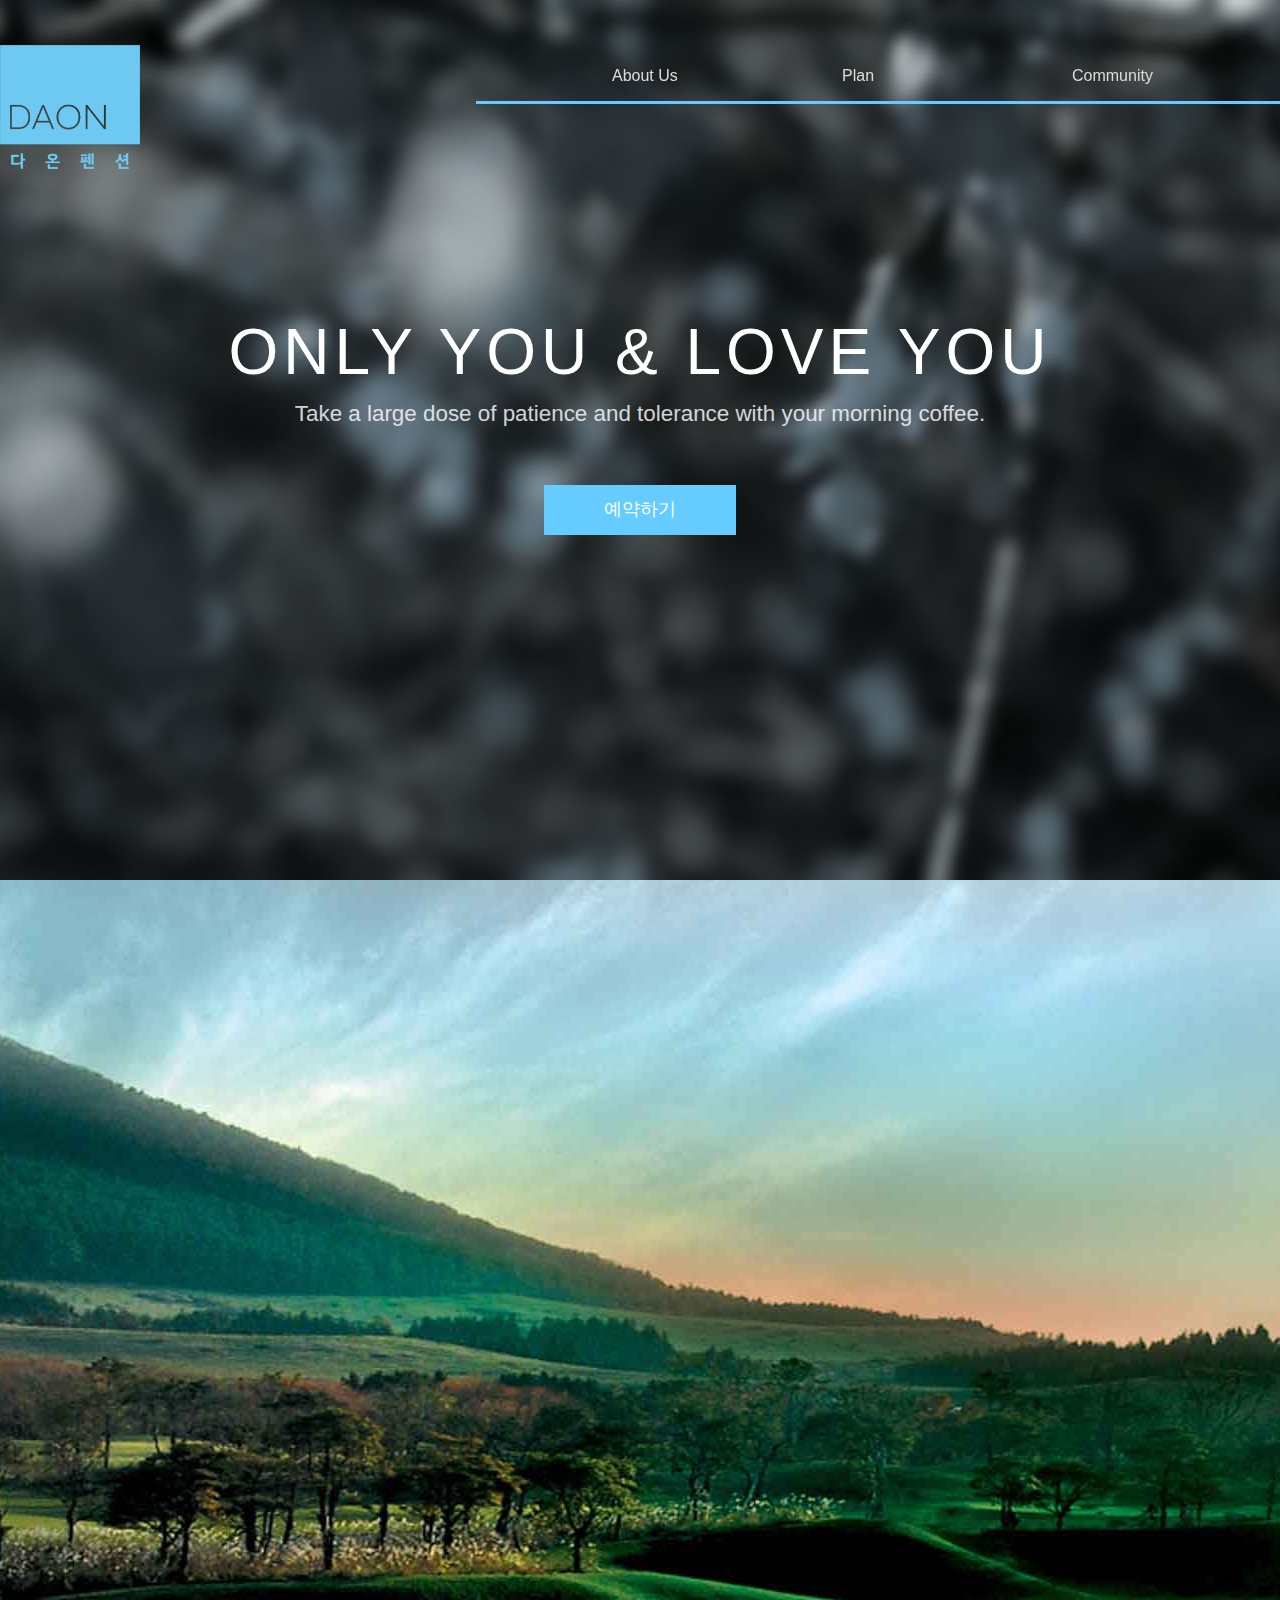
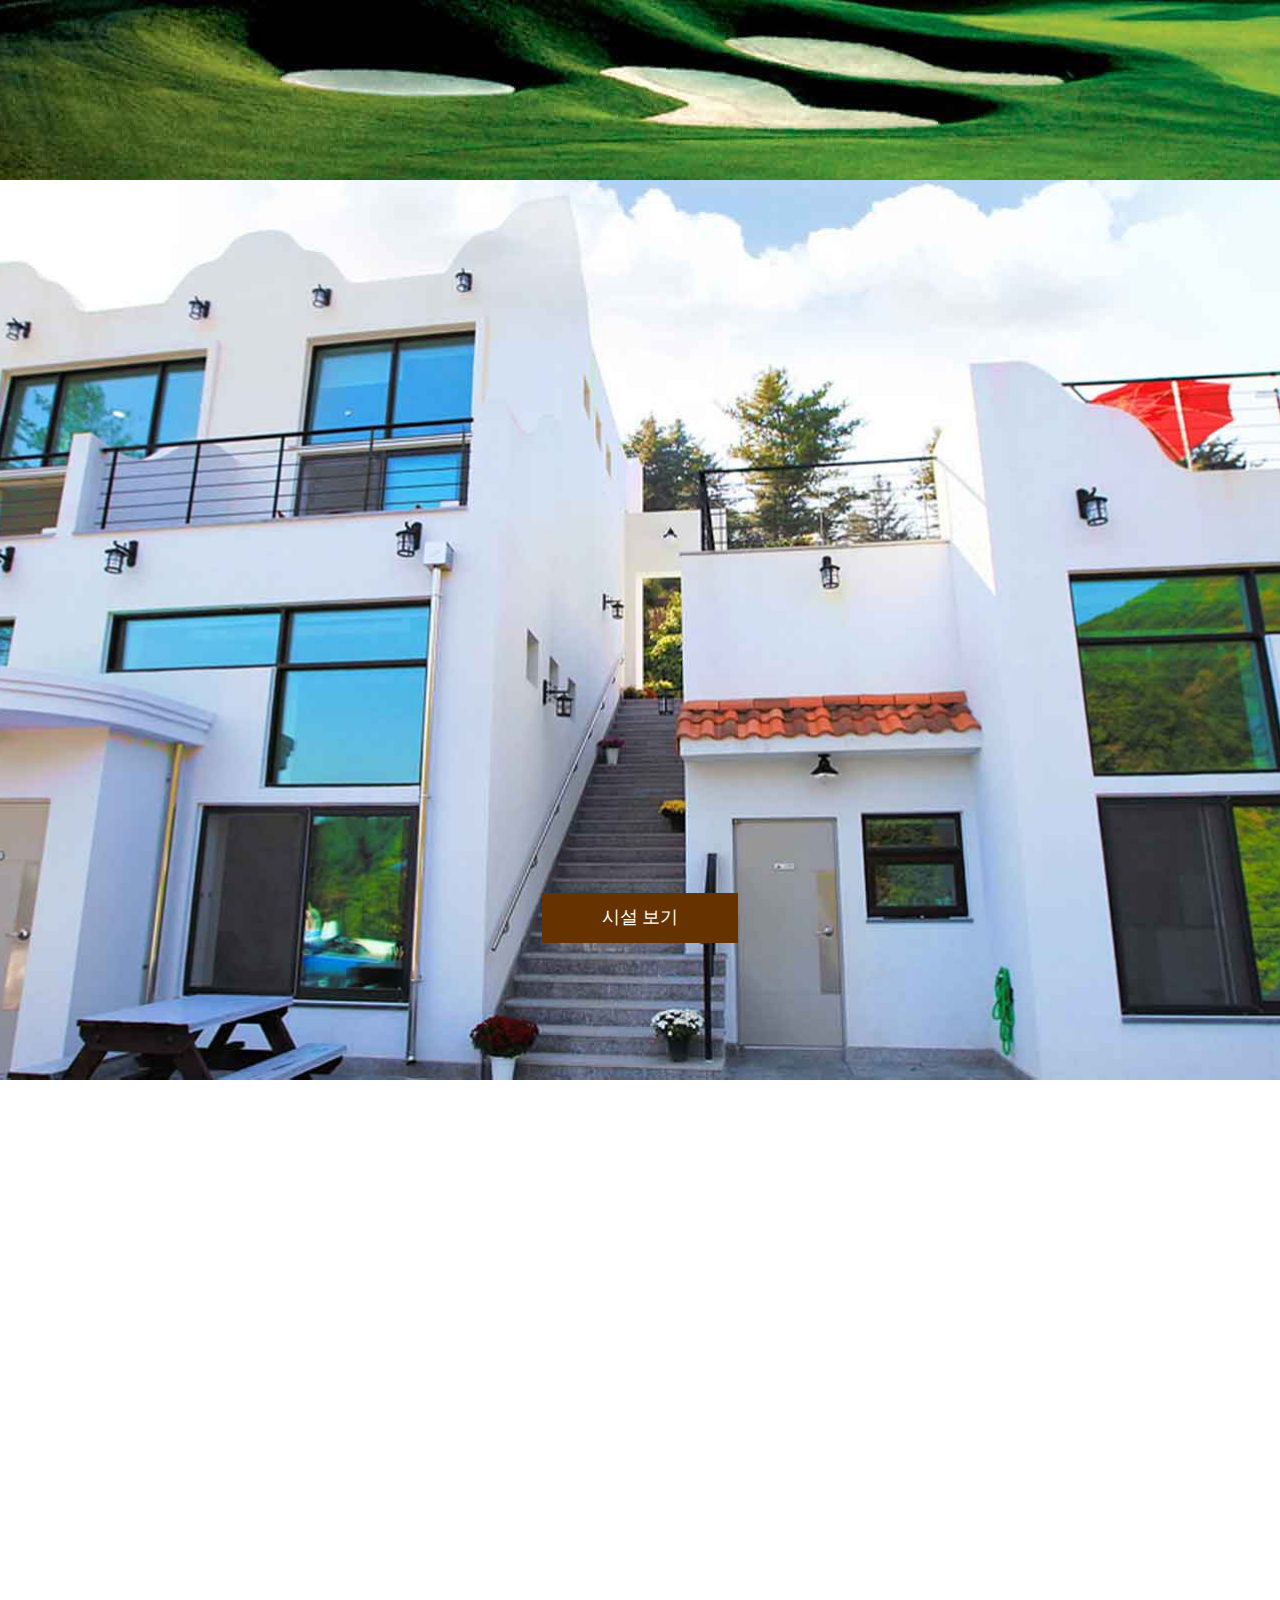
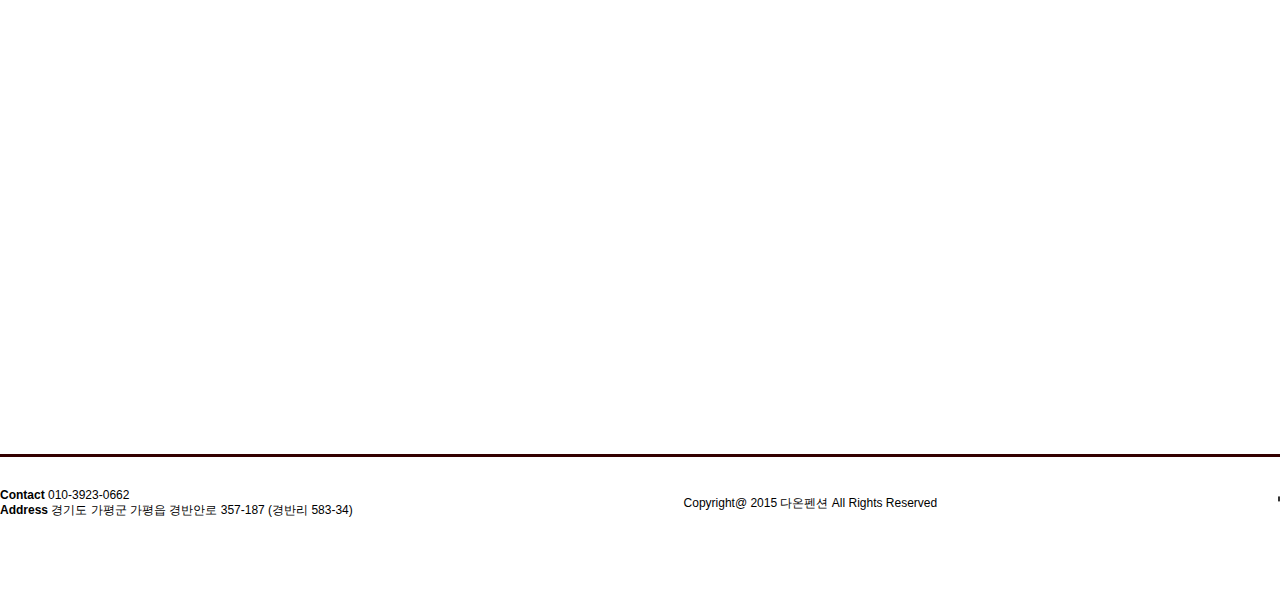
==== commit 7ffb7e1a: "210319_push" ====
--- a/index.html
+++ b/index.html
@@ -14,6 +14,9 @@
     <link href="css/main.css" rel="stylesheet">
     <script src="https://ajax.googleapis.com/ajax/libs/jquery/3.5.1/jquery.min.js"></script>
     <script src="./js/common.js"></script>
+
+    
+
 </head>
 <body>
     <header>
@@ -34,6 +37,11 @@
 
         <div class="ir_popup">
             <div class="ir_cont">
+                <div class="close">
+                    <span></span>
+                    <span></span>
+                </div>
+
                 <div class="irc_left"></div>
                 <div class="irc_right">
                     <h2>미리 예약하기</h2>
@@ -83,8 +91,11 @@
         </div>
 
         <article class="spotview">
-            <img class="sv_bg" src="./imgs/index_02.jpg">
-            <img class="sv_bg" src="./imgs/index_03.jpg">
+            <img class="sv_bg" src="./imgs/tour_19x9_2.jpg">
+            <img class="sv_bg" src="./imgs/tour_19x9_3.jpg">
+            <img class="sv_bg" src="./imgs/tour_19x9_4.jpg">
+            <img class="sv_bg" src="./imgs/tour_19x9_5.jpg">
+            <img class="sv_bg" src="./imgs/tour_19x9_6.jpg">
             <div>
 
                 <!-- <nav class="imgslide">
@@ -107,15 +118,45 @@
                     Only you 동 커플과 가족이 모두 만족하는 펜션.
                     <br>
                     여기 다온에 오시면 여러분에게 사랑과 행복이 다 온 것입니다.</p>
-                    <a class="cta2" href="#">풍경 보기</a>
+                    <a class="cta2">풍경 보기</a>
                 </div>
 
             </div>
         </article>
 
+        <div class="sv_popup">
+            <div class="svp_cont">
+                <div class="close">
+                    <span></span>
+                    <span></span>
+                </div>
+
+                <div class="wrap">
+                    
+                    <div></div>
+                    <div></div>
+                    <div></div>
+                    <div></div>
+                    <div></div>
+                    
+                    <span class="on_screen"></span>
+                </div>
+
+                <span class="wrap_btn">
+                    <button>이전</button>
+                    <button>다음</button>
+                </span>
+            
+    
+            </div>
+        </div>
+
         <article class="spotroom">
-            <img class="sr_bg" src="./imgs/index_03.jpg">
-            <img class="sr_bg" src="./imgs/index_02.jpg">
+            <img class="sr_bg" src="./imgs/room_19x9_1.jpg">
+            <img class="sr_bg" src="./imgs/room_19x9_2.jpg">
+            <img class="sr_bg" src="./imgs/room_19x9_3.jpg">
+            <img class="sr_bg" src="./imgs/room_19x9_4.jpg">
+            <img class="sr_bg" src="./imgs/room_19x9_5.jpg">
             <div>
             
                 <div class="txtbanner">
@@ -123,7 +164,7 @@
                     <p>객실안내</p>
                 </div>
 
-                <a class="cta3" href="#">시설 보기</a>
+                <a class="cta3" href="aboutus_1.html">시설 보기</a>
 
                 <!-- <nav class="imgslide">
                     <a href="#"></a>
@@ -141,8 +182,8 @@
                 <p>이용후기</p>
 
                 <ul class="spotcardview">
-                    <li>
-                        <a href="#">
+                    <li id="ir_popup">
+                        <a>
                             <figure><img src="./imgs/index_06.jpg"><figcaption>
                                 <b>가평여행</b>
                                 <p>작성자 <em>다온펜션</em>
@@ -150,8 +191,8 @@
                             </figcaption></figure>
                         </a>
                     </li>
-                    <li>
-                        <a href="#">
+                    <li id="ir_popup">
+                        <a>
                             <figure><img src="./imgs/index_08.jpg"><figcaption>
                             <b>여섯번째 일상</b>
                             <p>작성자 <em>다온펜션</em>
@@ -160,8 +201,8 @@
                             </figcaption></figure>
                         </a>
                     </li>
-                    <li>
-                        <a href="#">
+                    <li id="ir_popup">
+                        <a>
                             <figure><img src="./imgs/index_10.jpg"><figcaption>
                             <b>가평 다온펜션에서 가을을...</b>
                             <p>작성자 <em>다온펜션</em>
@@ -173,11 +214,11 @@
                         <figure>
                         <h3>Get with us<br>and  get away.</h3>
                         <p>다온펜션에서의 여행을 지금 시작해보세요.</p>
-                        <a href="#">이용후기 더보기</a>
+                        <a href="community_2.html">이용후기 더보기</a>
                         </figure>
                     </li>
                     <li>
-                        <a href="#">
+                        <a>
                             <figure><div></div><figcaption>
                                 <b>가평여행</b>
                                 <p>작성자 <em>다온펜션</em> 작성일 <em>10-30</em> 조회 <em>1747</em></p>
@@ -185,11 +226,39 @@
                         </a>
                     </li>
                     <li>
-                        <a href="#">이용후기 더보기</a>
+                        <a href="community_2.html">이용후기 더보기</a>
                     </li>
                 </ul>
             </div>
         </article>
+
+        <div class="df_popup">
+            <div class="close">
+                <span></span>
+                <span></span>
+            </div>
+            <div class="dfp_cont">
+                <div class="dfp_top"></div>
+                <div class="dfp_bot">
+                    <h2>다온펜션 리얼 펜션 후기~!</h2>
+                    <h3><b>작성자</b> 다온펜션</h3>
+                    <p>다온펜션에서 행복한 추억을 만들고 왔어요!!
+                        괜찮은곳 검색하다가 발견했는데 사진이너무이쁘더라구요~
+                        극찬하는후기들도 많고 해서 믿고 예약하고 갔더니 역시나!!  
+                        
+                        펜션에도착을하는순간 !! 우와..
+                        건물이정말 너무이쁜거에요 주변경치도그렇고 정말 환상의 집 같았어요ㅎ_ㅎ
+                        다음에는 부모님과 함께 꼭 다시 올게요!
+                        이런 전망좋은곳은 와본적이없다면서 친구들끼리 서로 감탄하고
+                        난리치고 소리치고그랬던 기억이 나네요~ㅋㅋ
+                        
+                        너무행복했어요!!
+                        사장님~ 다음에도 또 뵈요~</p>
+                </div>
+            </div>
+        </div>
+
+
 
     </main>
 
--- a/css/main.css
+++ b/css/main.css
@@ -361,6 +361,28 @@
     display: flex;
     align-items: center;
 }
+
+.ir_cont > .close{
+    position:fixed;
+    right:10%;
+    top:12%;
+    width:30px; height:30px;
+}
+.ir_cont > .close span{
+    width:30px;
+    height:5px;
+    display:inline-block;
+    background-color: white;
+    position:absolute;
+    top:40%;
+}
+.ir_cont > .close span:nth-of-type(1){
+    transform: rotate(45deg);
+}
+.ir_cont > .close span:nth-of-type(2){
+    transform: rotate(-45deg);
+}
+
 .irc_left{
     width:40vw; height:100%;
     background:url(../imgs/sub_about-us_1_03.jpg) no-repeat;
@@ -446,16 +468,13 @@
 
 .spotview{
     height:900px; width:100%;
-    background-image:url(../imgs/index_02.jpg);
-    background-size: cover;
-    background-repeat: no-repeat;
     display:flex;
     justify-content: center;
     align-items: center;
     position:relative;
 }
 .sv_bg{
-    width:100%; height:100%;
+    height:100%; width:auto;
     position:absolute;
 }
 .spotview div{
@@ -480,7 +499,7 @@
 
 .spotview div .txtbox{
     width:686px; height:720px;
-    background-color: rgba(255,255,255,0.5);
+    background-color: rgba(255,255,255,0.8);
     display:flex;
     flex-direction: column;
     margin:0;
@@ -566,11 +585,11 @@
     background-repeat: no-repeat;
     display:flex;
     justify-content: center;
-    z-index:-1;
+    z-index:0;
     position:relative;
 }
 .sr_bg{
-    width:100%; height:100%;
+    width:auto; height:100%;
     position:absolute;
 }
 .spotroom div{
@@ -872,6 +891,87 @@
     }
 }
 
+/* dafter popup */
+.close{
+    position:absolute;
+    right:16%;
+    top:8%;
+    width:30px; height:30px;
+}
+.close span{
+    width:30px;
+    height:5px;
+    display:inline-block;
+    background-color: white;
+    position:absolute;
+    top:40%;
+}
+.close span:nth-of-type(1){
+    transform: rotate(45deg);
+}
+.close span:nth-of-type(2){
+    transform: rotate(-45deg);
+}
+
+.df_popup{
+    z-index: 11;
+    position:fixed;
+    top:0; height:0;
+    background-color:rgba(0,0,0,0.6);
+    display:none;
+    justify-content: center;
+    align-items: center;
+    width:100%; height:100vh;
+}
+.df_popup.active{
+    display:flex;
+    animation: pgpop linear .2s;
+}
+@keyframes pgpop{
+    0%{opacity: 0;}
+    100%{opacity: 1;}
+}
+.dfp_cont{
+    width:60vw; height:90vh;
+    display:flex;
+    justify-content: center;
+    align-items: center;
+    flex-direction: column;
+    background-color: white;
+}
+.dfp_top{
+    width:100%; height:30vh;
+    background:url(../imgs/sub_community_2_04.jpg) no-repeat;
+    background-size: cover;
+}
+.dfp_bot{
+    width:100%; height:60vh;
+    padding:20px 0;
+    display: flex;
+    justify-content: center;
+    align-items: center;
+    flex-direction: column;
+}
+.df_popup .dfp_cont .dfp_bot h2{
+    font-size: 2em;
+    color:black;
+    animation: none;
+    margin:0;
+    padding:0;
+}
+.df_popup .dfp_cont .dfp_bot h3{
+    font-size: 1em;
+    color:black;
+    animation: none;
+    padding-bottom: 20px;
+}
+.df_popup .dfp_cont .dfp_bot p{
+    width:80%;
+    text-align: center;
+    white-space: pre-line;
+}
+
+
 /* footer */
 
 .foot{
@@ -938,3 +1038,106 @@
         margin:3vh 0;
     }
 }
+
+/* slick slider */
+.sv_popup{
+    z-index: 11;
+    position: fixed;
+    top:0; left:0;
+    width:100%; height:100vh;
+    background:rgba(0,0,0,0.6);
+    display:none;
+    justify-content: center;
+    align-items: center;
+}
+.sv_popup.active{
+    display:flex;
+    animation: pgpop linear .2s;
+}
+@keyframes pgpop{
+    0%{opacity: 0;}
+    100%{opacity: 1;}
+}
+.svp_cont{
+    display: flex;
+    position: relative;
+    flex-direction: column;
+    justify-content: center;
+    align-items: center;
+}
+
+.svp_cont > .close{
+    position:fixed;
+    right:10%;
+    top:6%;
+    width:30px; height:30px;
+}
+.svp_cont > .close span{
+    width:30px;
+    height:5px;
+    display:inline-block;
+    background-color: white;
+    position:absolute;
+    top:40%;
+}
+.svp_cont > .close span:nth-of-type(1){
+    transform: rotate(45deg);
+}
+.svp_cont > .close span:nth-of-type(2){
+    transform: rotate(-45deg);
+}
+
+.wrap{
+    
+    position: relative;
+    display:flex;
+    justify-content: center;
+    margin-bottom: 30px;
+    
+}
+
+.wrap div{
+    transition: .5s;
+}
+.wrap div:nth-of-type(1){
+    width:70vw; height:70vh;
+    background: url(../imgs/tour_19x9_1.jpg);
+    background-size: cover;
+}
+.wrap div:nth-of-type(2){
+    width:70vw; height:70vh;
+    background: url(../imgs/tour_19x9_2.jpg);
+    background-size: cover;
+}
+.wrap div:nth-of-type(3){
+    width:70vw; height:70vh;
+    background: url(../imgs/tour_19x9_3.jpg);
+    background-size: cover;
+}
+.wrap div:nth-of-type(4){
+    width:70vw; height:70vh;
+    background: url(../imgs/tour_19x9_4.jpg);
+    background-size: cover;
+}
+.wrap div:nth-of-type(5){
+    width:70vw; height:70vh;
+    background: url(../imgs/tour_19x9_5.jpg);
+    background-size: cover;
+}
+.on_screen{
+    display:block;
+    position: absolute;
+    border:3px solid #66ccff;
+    width:70vw; height:70vh;
+}
+.wrap_btn button{
+    border: none;
+    text-decoration: none;
+    background-color: #663300;
+    color:white;
+    padding:8px 18px;
+    font-size: 1em;
+    margin:0 10px;
+    
+}
+
